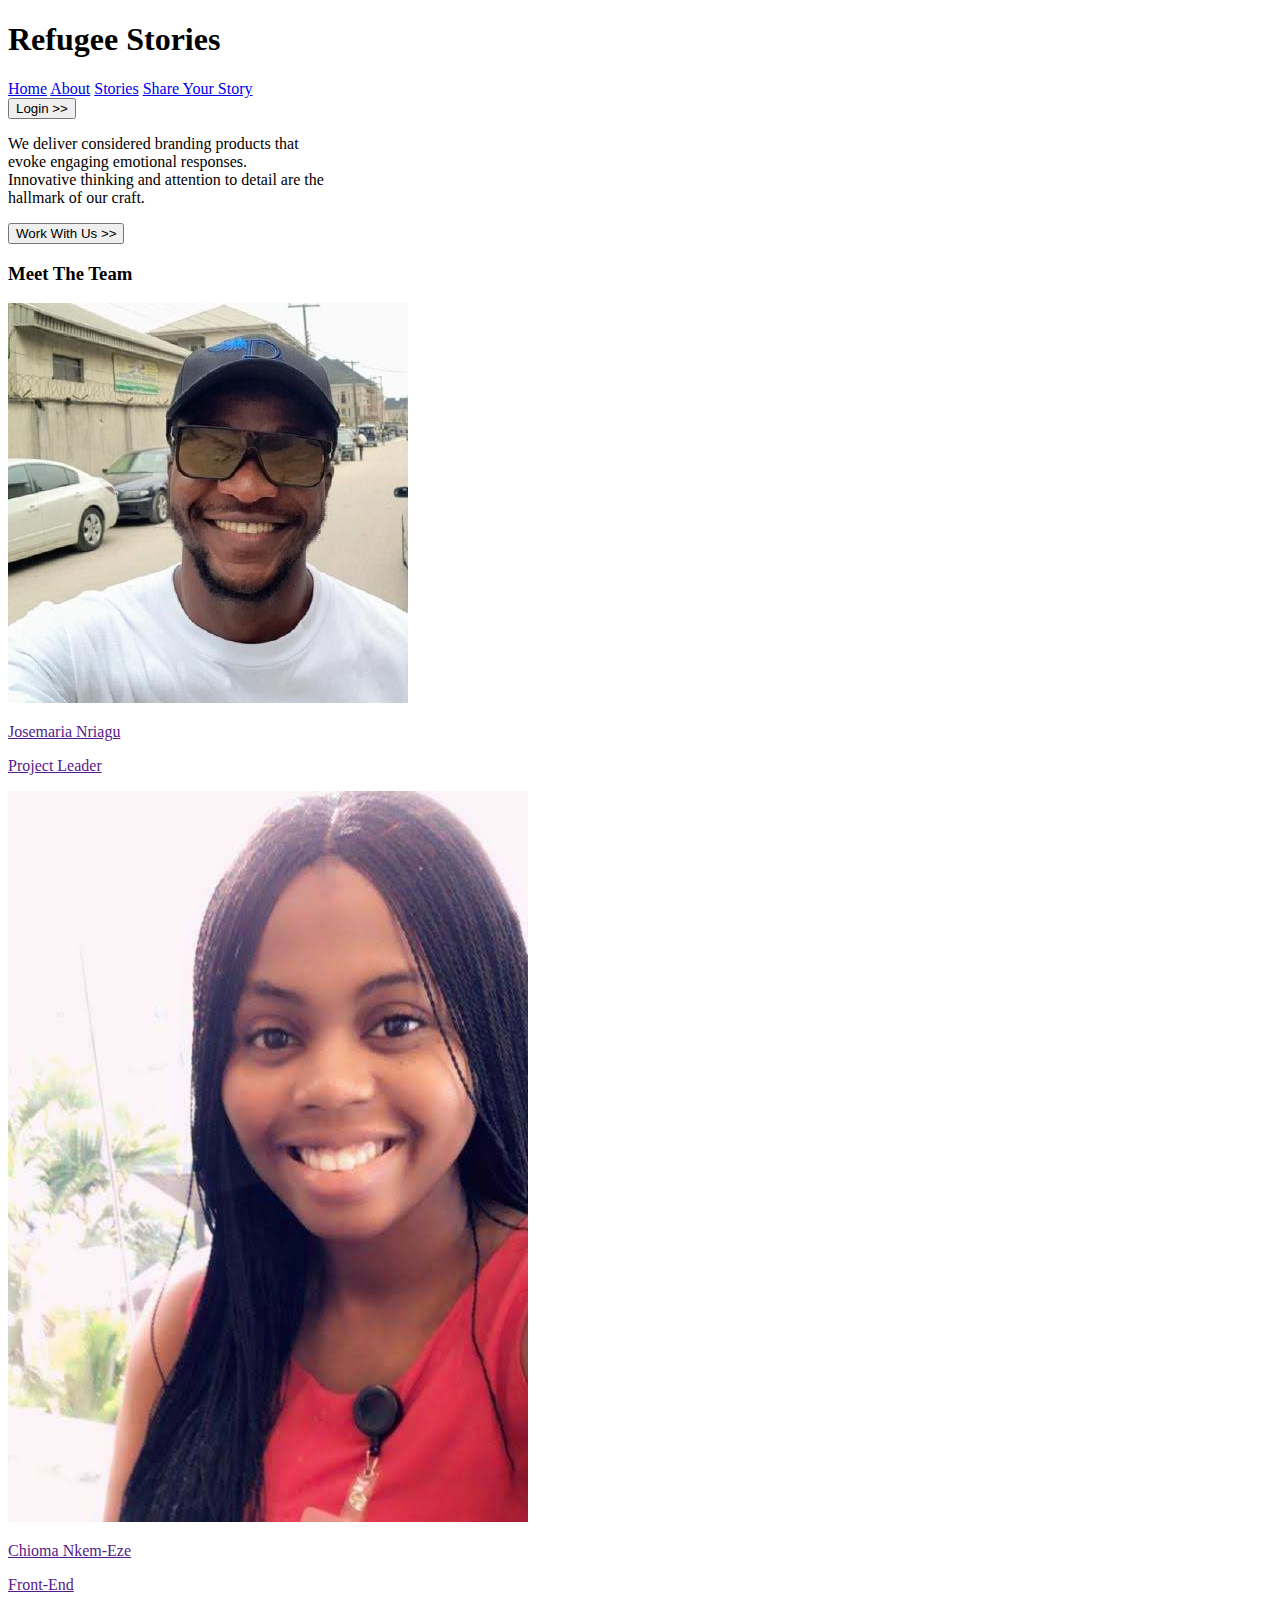
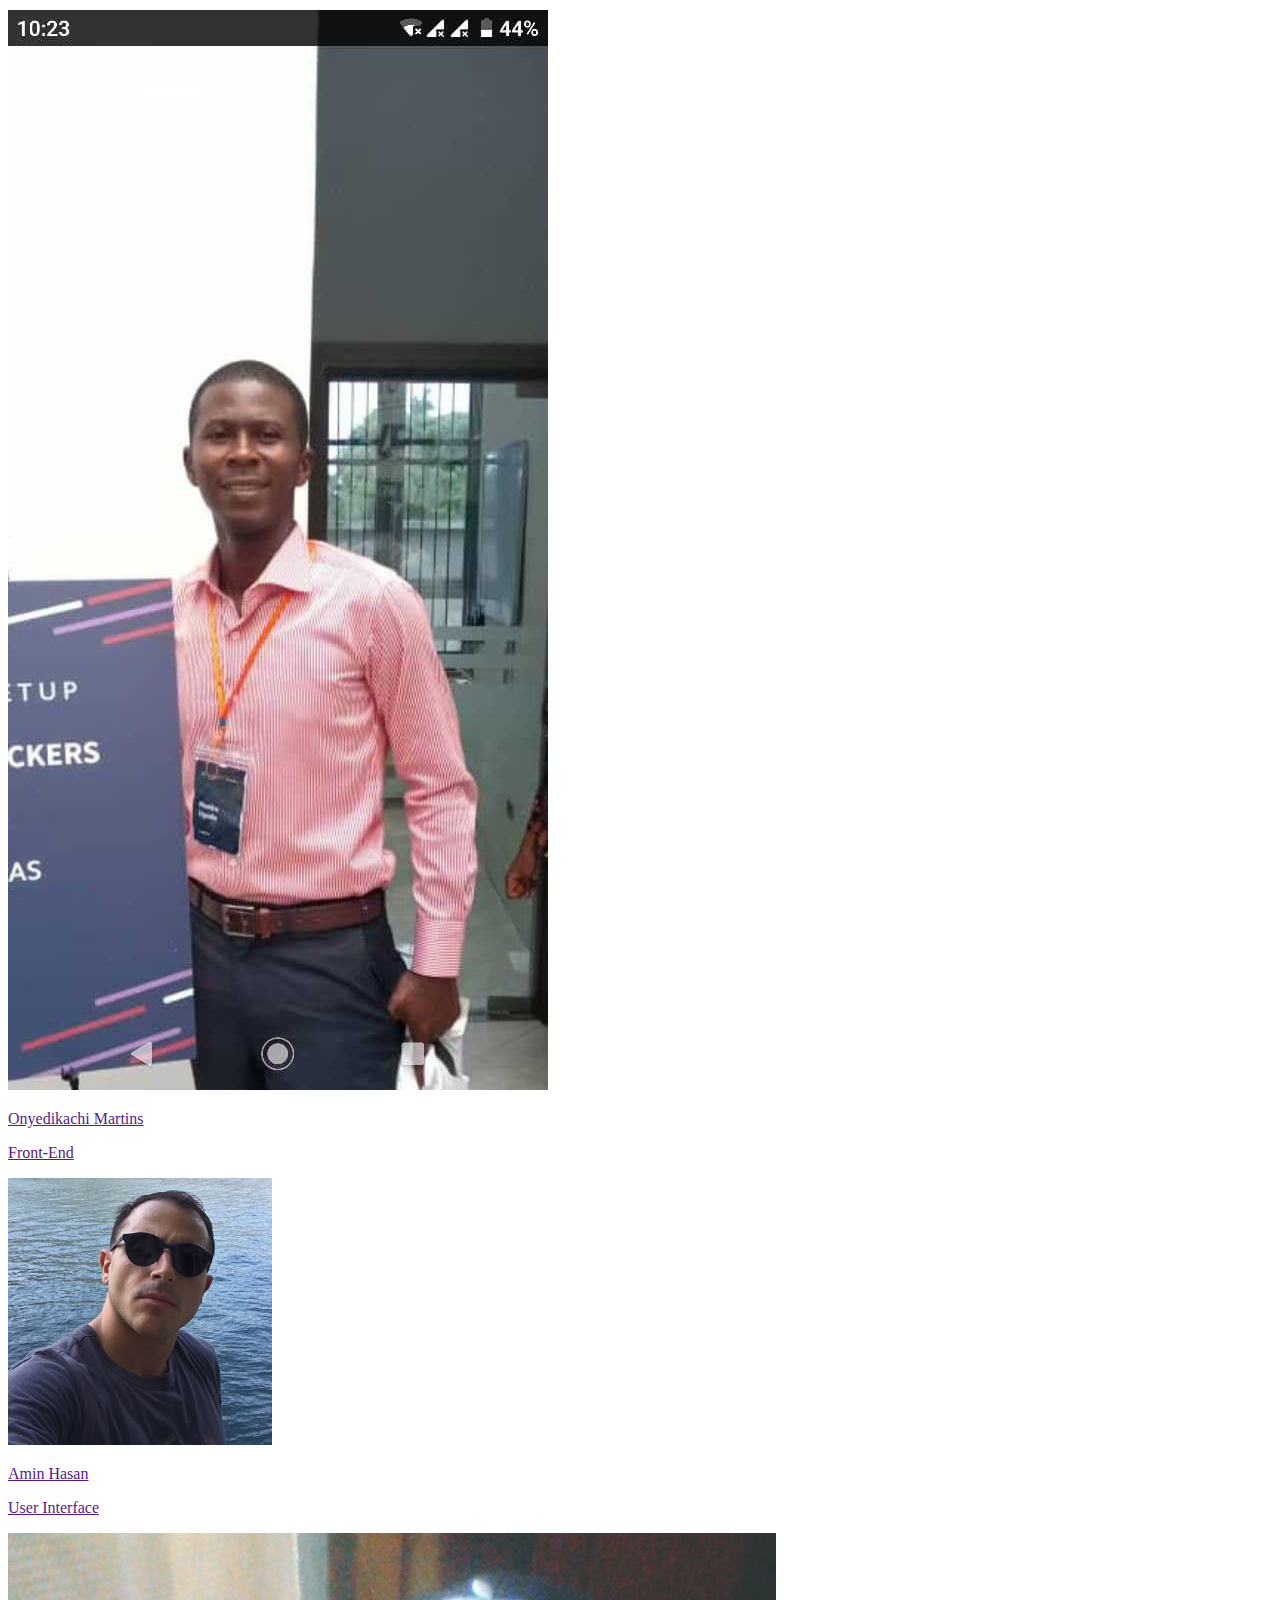
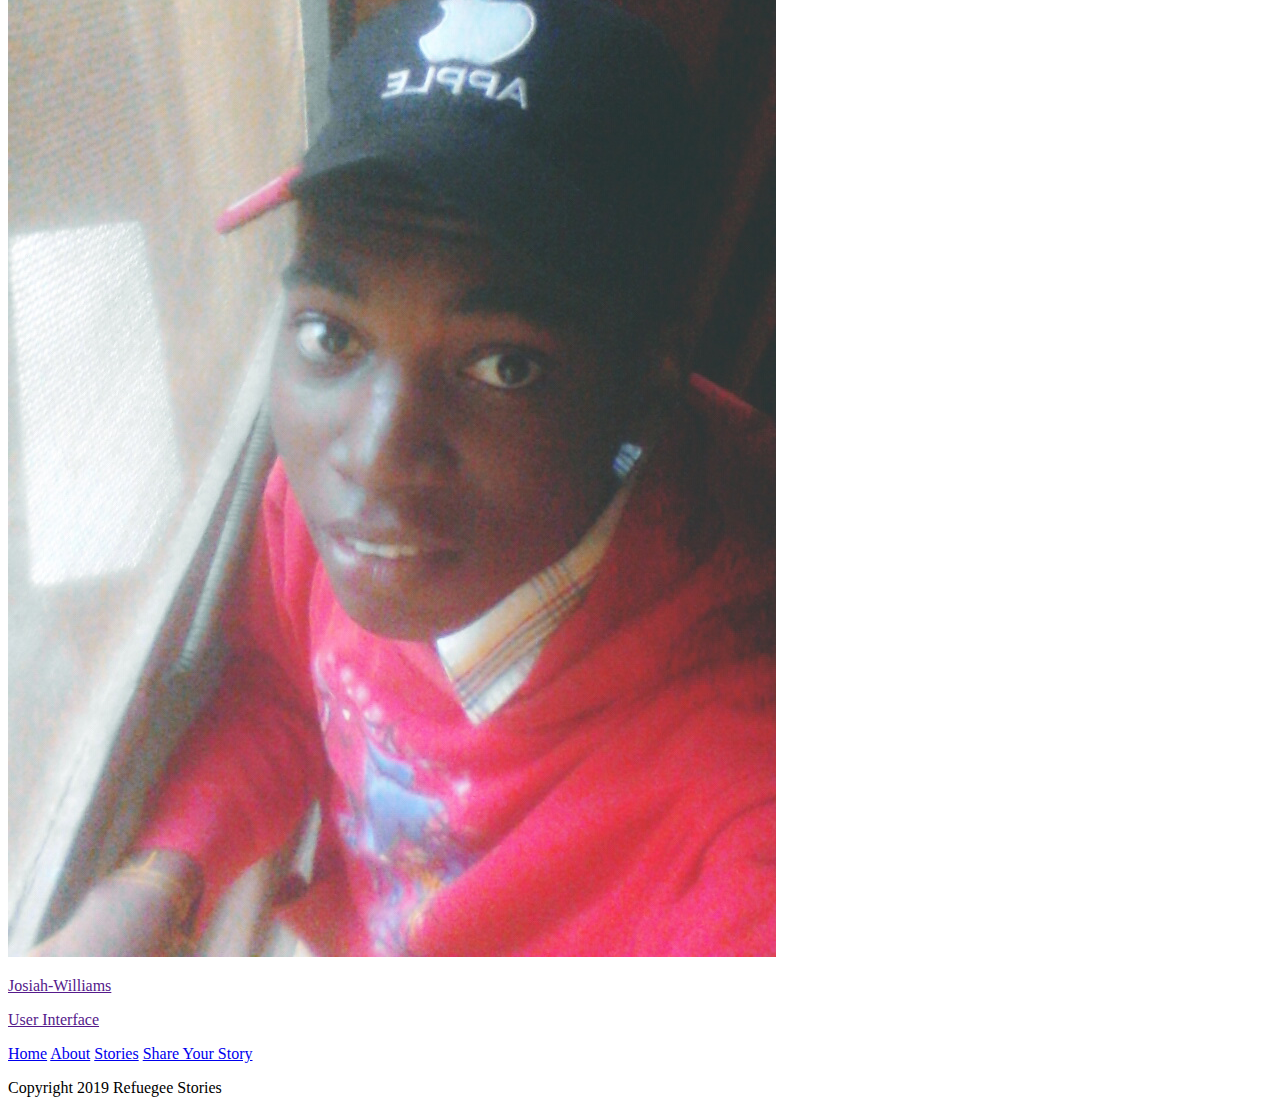
==== about.html @ 315740cb "Made changes to the about page" ====
<!DOCTYPE html>
<html>
<head>
    <title>Refugee Stories</title>
    <link rel="stylesheet" href="./CSS/index.css">
    <link href="https://fonts.googleapis.com/css?family=Arimo|Lato" rel="stylesheet">
    <meta name="viewport" content="width=device-width, initial-scale=1.0">
    

</head>

<body>
    
    <header class="container">
            <div class=" home">
                <div class="main-header">
                    <h1>Refugee Stories</h1>
                    <div class="navigation">
                        <nav class="navBar container">
                            <a href="index.html">Home</a>
                            <a href="about.html">About</a>
                            <a href="https://refugee-stories.netlify.com/stories">Stories</a>
                            <a href="https://refugee-stories.netlify.com/story-form">Share Your Story</a>
                        </nav>
                    </div><!--navigation-->
                    <div class="top-button">
                        <button onclick="window.location.href ='https://refugee-stories.netlify.com/login'" class="button-top donation">Login >></button>
                        
                    </div>
                </div>    
            </div>
    </header>
    
    <section class="middle">
        <div class="headline">
            <p>We deliver considered branding products that <br>evoke engaging emotional responses. <br>Innovative thinking and attention to detail are the <br>hallmark of our craft.</p>
            <button class="work">Work With Us >></button>
        </div>
        
    </section>
    <h3 class="meet-team">Meet The Team</h3>
    <section class="team">
        <a href="" class="member-card">
            <img src="49484425 (1).jpg" class="axx">
            <div class ="axx">
            </div>
            <div class="member-info">
                <p class="name">Josemaria Nriagu</p>
                <p class="position">Project Leader</p>
            </div>
        </a>
        <a href="" class="member-card">
            <img src="20191023_092706.jpg" class="Image of Chioma Nkem-Eze">
            </div>
            <div class="member-info">
                <p class="name">Chioma Nkem-Eze</p>
                <p class="position">Front-End</p>
            </div>
        </a>
        <a href="" class="member-card">
                <img src="IMG-20191023-WA0000.jpg" class="axx">
                <div class="axx">
                </div>
                <div class="member-info">
                    <p class="name">Onyedikachi Martins</p>
                    <p class="position">Front-End</p>
                </div>
        </a>
        <a href="" class="member-card">
                <img src="Screen Shot 2019-10-23 at 09.05.39.png" alt="axx">
                <div class="axx">
                </div>
                <div class="member-info">
                    <p class="name">Amin Hasan</p>
                    <p class="position">User Interface</p>
                </div>
        </a>
        <a href="" class="member-card">
                <img src="ice_2019-07-01-12-03-30-612.jpg" alt="" class="axx">
                <div class="axx">
                </div>
                <div class="member-info">
                    <p class="name">Josiah-Williams</p>
                    <p class="position">User Interface</p>
                </div>
        </a>
        
    </section> <!--team-->
    

    <footer>
        <nav class="bottom-nav">
            <a href="index.html">Home</a>
            <a href="about.html">About</a>
            <a href="https://refugee-stories.netlify.com/stories">Stories</a>
            <a href="https://refugee-stories.netlify.com/story-form">Share Your Story</a>
        </nav>
        <p>Copyright 2019 Refuegee Stories</p>
    </footer>
        
</body>
</html>
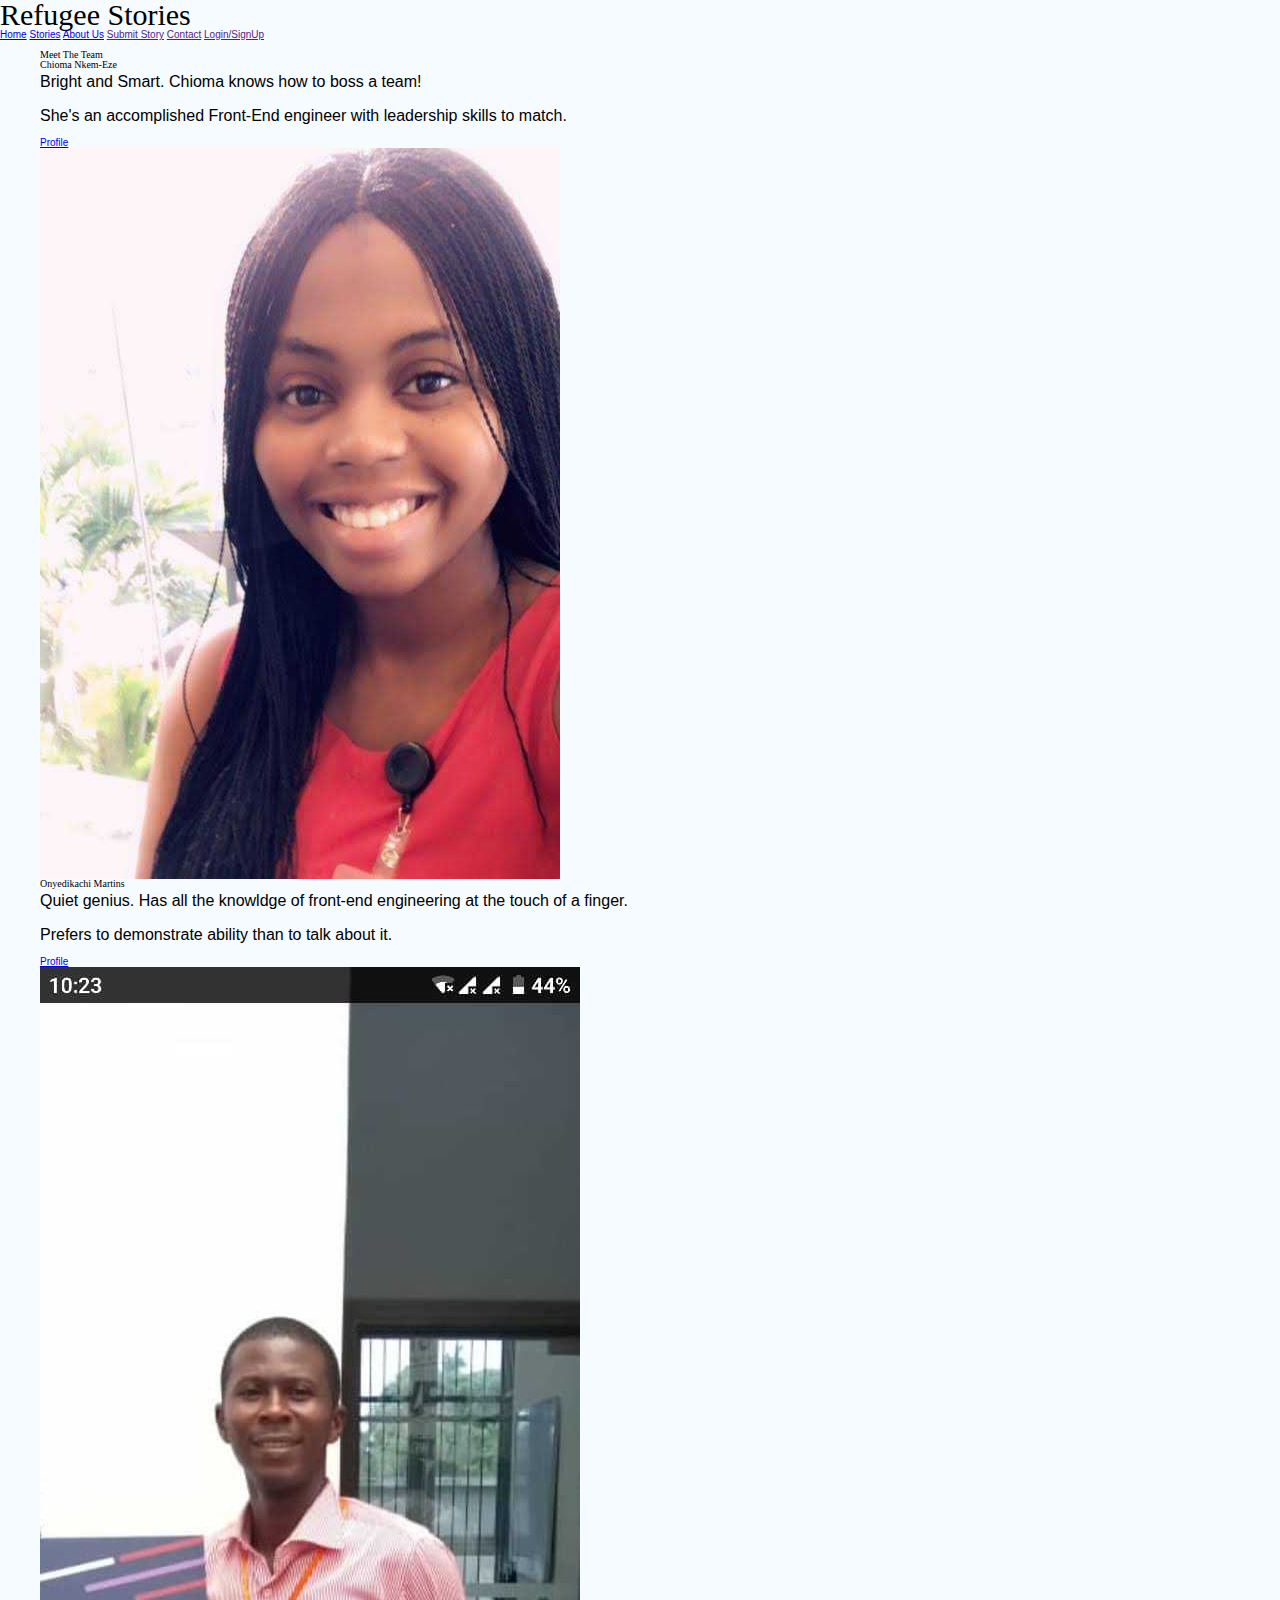
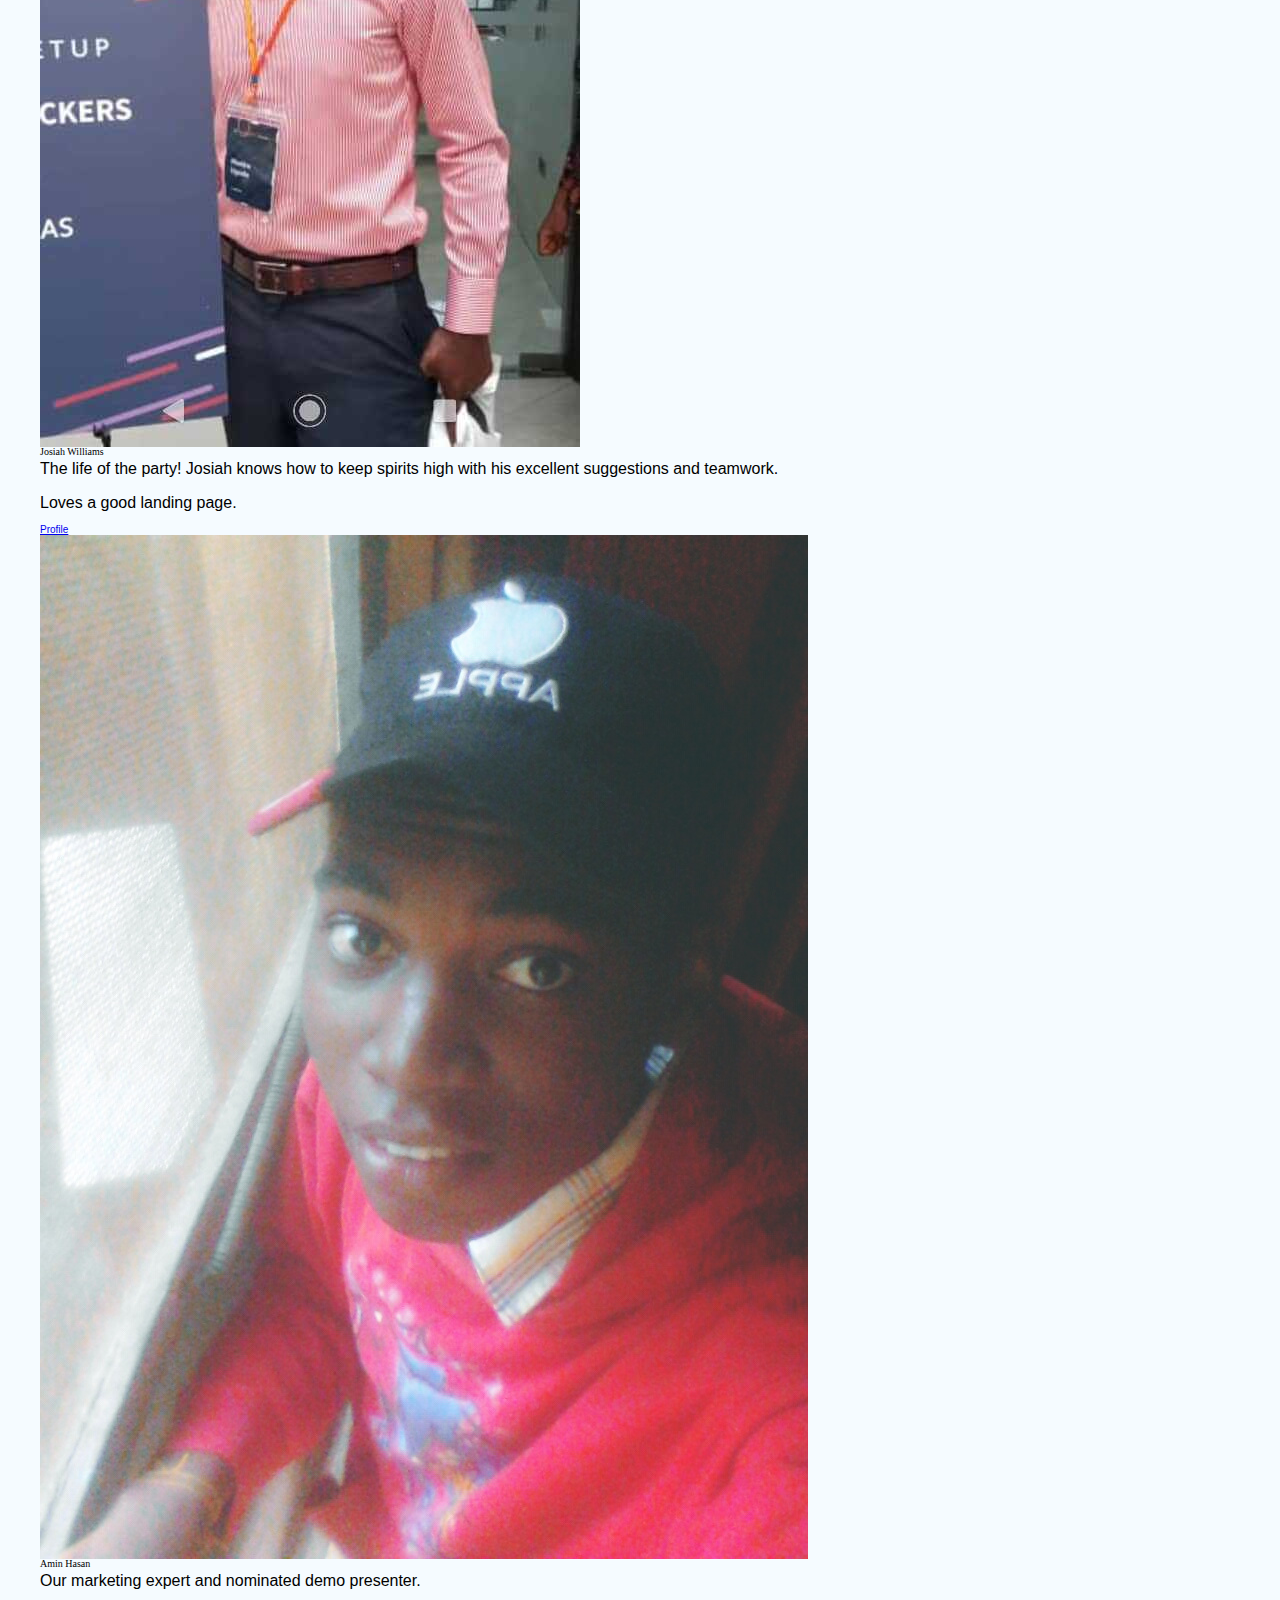
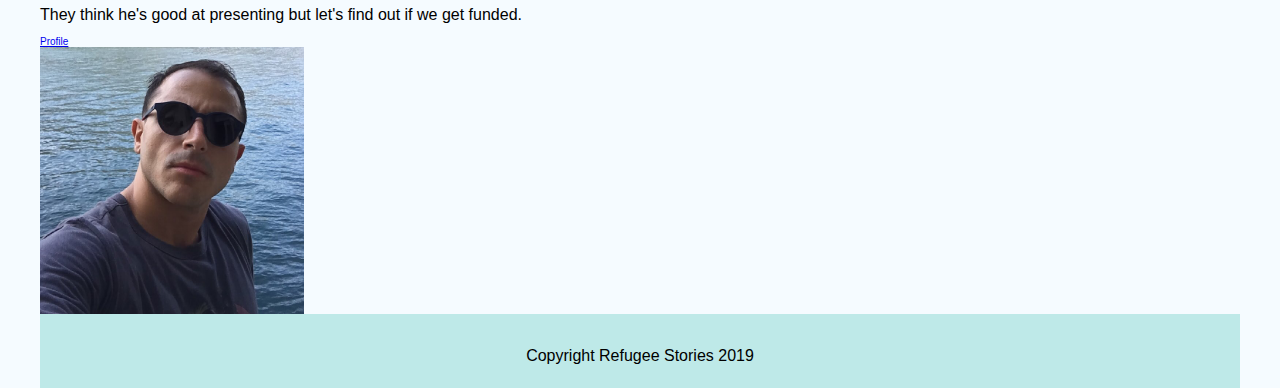
==== commit 7cf69b72: "mvp complete" ====
--- a/about.html
+++ b/about.html
@@ -1,102 +1,114 @@
-<!DOCTYPE html>
-<html>
 <head>
+    <meta charset="utf-8">
+    <meta name="viewport" content="width=device-width, initial-scale=1.0">
     <title>Refugee Stories</title>
-    <link rel="stylesheet" href="./CSS/index.css">
-    <link href="https://fonts.googleapis.com/css?family=Arimo|Lato" rel="stylesheet">
-    <meta name="viewport" content="width=device-width, initial-scale=1.0">
-    
-
-</head>
-
-<body>
-    
-    <header class="container">
-            <div class=" home">
-                <div class="main-header">
-                    <h1>Refugee Stories</h1>
-                    <div class="navigation">
-                        <nav class="navBar container">
-                            <a href="index.html">Home</a>
-                            <a href="about.html">About</a>
-                            <a href="https://refugee-stories.netlify.com/stories">Stories</a>
-                            <a href="https://refugee-stories.netlify.com/story-form">Share Your Story</a>
-                        </nav>
-                    </div><!--navigation-->
-                    <div class="top-button">
-                        <button onclick="window.location.href ='https://refugee-stories.netlify.com/login'" class="button-top donation">Login >></button>
-                        
-                    </div>
-                </div>    
-            </div>
-    </header>
-    
-    <section class="middle">
-        <div class="headline">
-            <p>We deliver considered branding products that <br>evoke engaging emotional responses. <br>Innovative thinking and attention to detail are the <br>hallmark of our craft.</p>
-            <button class="work">Work With Us >></button>
+  
+    <link href="https://fonts.googleapis.com/css?family=Permanent+Marker|Ubuntu" rel="stylesheet">
+    <link href="css/index.css" rel="stylesheet">
+  
+    <!--[if lt IE 9]>
+      <script src="https://cdnjs.cloudflare.com/ajax/libs/html5shiv/3.7.3/html5shiv.js"></script>
+    <![endif]-->
+  </head>
+  
+  <body>
+  
+   <!-- navigation code here -->
+   <div class="nav-container">
+    <h1>Refugee Stories</h1>
+    <nav>
+      <a href="index.html">Home</a>
+      <a href="https://refugeestories.now.sh/stories">Stories</a>
+      <a href="about.html">About Us</a>
+      <a href="">Submit Story</a>
+      <a href="">Contact</a>
+      <a href="">Login/SignUp</a>
+    </nav>
+  </div>
+    <div class="container home">
+        <br />
+        <h3>Meet The Team</h3>
+      
+      <section class="walk">
+        <div class="walk-text">
+          <h3>Chioma Nkem-Eze</h3>
+  
+          <p>Bright and Smart. Chioma knows how to boss a team!</p>
+        
+          <p>She's an accomplished Front-End engineer with leadership skills to match.</p>
+        
+          <div class="btn">
+            <a href="https://github.com/ofega">Profile</a>
+          </div>
         </div>
         
-    </section>
-    <h3 class="meet-team">Meet The Team</h3>
-    <section class="team">
-        <a href="" class="member-card">
-            <img src="49484425 (1).jpg" class="axx">
-            <div class ="axx">
+        <div class="walk-img">
+            <img src="img/chioma.jpg" alt="Chioma Nkem-Eze">
+        </div>
+  
+      </section>
+
+      <section class="walk">
+            <div class="walk-text">
+              <h3>Onyedikachi Martins</h3>
+      
+              <p>Quiet genius. Has all the knowldge of front-end engineering at the touch of a finger.</p>
+            
+              <p>Prefers to demonstrate ability than to talk about it.</p>
+            
+              <div class="btn">
+                <a href="https://github.com/Martins-O-U">Profile</a>
+              </div>
             </div>
-            <div class="member-info">
-                <p class="name">Josemaria Nriagu</p>
-                <p class="position">Project Leader</p>
+            
+            <div class="walk-img">
+                <img src="img/martins.jpg" alt="Onyedikachi Martins">
             </div>
-        </a>
-        <a href="" class="member-card">
-            <img src="20191023_092706.jpg" class="Image of Chioma Nkem-Eze">
-            </div>
-            <div class="member-info">
-                <p class="name">Chioma Nkem-Eze</p>
-                <p class="position">Front-End</p>
-            </div>
-        </a>
-        <a href="" class="member-card">
-                <img src="IMG-20191023-WA0000.jpg" class="axx">
-                <div class="axx">
+      
+          </section>
+
+          <section class="walk">
+                <div class="walk-text">
+                  <h3>Josiah Williams</h3>
+          
+                  <p>The life of the party! Josiah knows how to keep spirits high with his excellent suggestions and teamwork.</p>
+                
+                  <p>Loves a good landing page.</p>
+                
+                  <div class="btn">
+                    <a href="https://github.com/josiah-williams">Profile</a>
+                  </div>
                 </div>
-                <div class="member-info">
-                    <p class="name">Onyedikachi Martins</p>
-                    <p class="position">Front-End</p>
+                
+                <div class="walk-img">
+                    <img src="img/josiah.jpg" alt="Josiah Williams">
                 </div>
-        </a>
-        <a href="" class="member-card">
-                <img src="Screen Shot 2019-10-23 at 09.05.39.png" alt="axx">
-                <div class="axx">
-                </div>
-                <div class="member-info">
-                    <p class="name">Amin Hasan</p>
-                    <p class="position">User Interface</p>
-                </div>
-        </a>
-        <a href="" class="member-card">
-                <img src="ice_2019-07-01-12-03-30-612.jpg" alt="" class="axx">
-                <div class="axx">
-                </div>
-                <div class="member-info">
-                    <p class="name">Josiah-Williams</p>
-                    <p class="position">User Interface</p>
-                </div>
-        </a>
-        
-    </section> <!--team-->
-    
+          
+              </section>
 
-    <footer>
-        <nav class="bottom-nav">
-            <a href="index.html">Home</a>
-            <a href="about.html">About</a>
-            <a href="https://refugee-stories.netlify.com/stories">Stories</a>
-            <a href="https://refugee-stories.netlify.com/story-form">Share Your Story</a>
-        </nav>
-        <p>Copyright 2019 Refuegee Stories</p>
-    </footer>
-        
-</body>
-</html>+              <section class="walk">
+                    <div class="walk-text">
+                      <h3>Amin Hasan</h3>
+              
+                      <p>Our marketing expert and nominated demo presenter.</p>
+                    
+                      <p>They think he's good at presenting but let's find out if we get funded.</p>
+                    
+                      <div class="btn">
+                        <a href="https://github.com/mellownightpirate">Profile</a>
+                      </div>
+                    </div>
+                    
+                    <div class="walk-img">
+                        <img src="img/amin.png" alt="Amin Hasan">
+                    </div>
+              
+                  </section>
+  
+      <footer>
+        <p>Copyright Refugee Stories 2019</p>
+      </footer>
+  
+    </div>
+  </body>
+  </html>--- a/css/index.css
+++ b/css/index.css
@@ -0,0 +1,530 @@
+.width-100 {
+  width: 100%;
+}
+/* http://meyerweb.com/eric/tools/css/reset/ 
+   v2.0 | 20110126
+   License: none (public domain)
+*/
+html,
+body,
+div,
+span,
+applet,
+object,
+iframe,
+h1,
+h2,
+h3,
+h4,
+h5,
+h6,
+p,
+blockquote,
+pre,
+a,
+abbr,
+acronym,
+address,
+big,
+cite,
+code,
+del,
+dfn,
+em,
+img,
+ins,
+kbd,
+q,
+s,
+samp,
+small,
+strike,
+strong,
+sub,
+sup,
+tt,
+var,
+b,
+u,
+i,
+center,
+dl,
+dt,
+dd,
+ol,
+ul,
+li,
+fieldset,
+form,
+label,
+legend,
+table,
+caption,
+tbody,
+tfoot,
+thead,
+tr,
+th,
+td,
+article,
+aside,
+canvas,
+details,
+embed,
+figure,
+figcaption,
+footer,
+header,
+hgroup,
+menu,
+nav,
+output,
+ruby,
+section,
+summary,
+time,
+mark,
+audio,
+video {
+  margin: 0;
+  padding: 0;
+  border: 0;
+  font-size: 100%;
+  font: inherit;
+  vertical-align: baseline;
+}
+/* HTML5 display-role reset for older browsers */
+article,
+aside,
+details,
+figcaption,
+figure,
+footer,
+header,
+hgroup,
+menu,
+nav,
+section {
+  display: block;
+}
+body {
+  line-height: 1;
+}
+ol,
+ul {
+  list-style: none;
+}
+blockquote,
+q {
+  quotes: none;
+}
+blockquote:before,
+blockquote:after,
+q:before,
+q:after {
+  content: '';
+  content: none;
+}
+table {
+  border-collapse: collapse;
+  border-spacing: 0;
+}
+* {
+  box-sizing: border-box;
+}
+html {
+  font-size: 62.5%;
+}
+html,
+body {
+  font-family: 'Roboto', sans-serif;
+  background: #F5FBFF;
+}
+h1,
+h2,
+h3,
+h4,
+h5 {
+  font-family: 'Indie Flower', cursive;
+}
+h1 {
+  font-size: 3rem;
+}
+h2 {
+  font-size: 2.8rem;
+  padding-bottom: 10px;
+}
+h4 {
+  font-size: 2.5rem;
+  padding-bottom: 10px;
+}
+p {
+  line-height: 1.5;
+  font-size: 1.6rem;
+  padding-bottom: 10px;
+}
+img {
+  max-width: 100%;
+  height: auto;
+}
+.container {
+  max-width: 1200px;
+  width: 100%;
+  margin: 0 auto;
+}
+header {
+  height: 130px;
+  background: #345C74;
+  padding-top: 20px;
+}
+@media (max-width: 500px) {
+  header {
+    height: 200px;
+  }
+}
+header .main-header {
+  display: flex;
+  justify-content: space-between;
+  align-items: center;
+  padding: 0 10%;
+}
+@media (max-width: 500px) {
+  header .main-header {
+    flex-direction: column;
+  }
+}
+
+/* header .main-header h1 {
+  line-height: 40px;
+  color: white;  */
+  .nav-bar .container .container-left span {
+    cursor: pointer;
+    margin-right: 25%;
+    margin-right: 15%;
+    font-weight: bold;
+    font-size: large;
+    position:relative;
+    top:8px;
+    left:5px;
+  }
+  .nav-bar .container .container-left img {
+    width: auto;
+    height: 6rem;
+    position:absolute;
+    left:5px;
+    top:0px
+  }
+header .main-header p {
+  padding-top: 50px;
+  font-size: 1.8rem;
+  color: white;
+}
+@media (max-width: 500px) {
+  header .main-header p {
+    display: none;
+  }
+}
+header .main-header .top-button {
+  display: flex;
+  flex-direction: column;
+}
+header .main-header .top-button button:last-child {
+  margin-top: 10px;
+}
+header .main-header .top-button .buttons {
+  border-radius: 15px;
+  display: flex;
+  justify-content: center;
+  align-content: center;
+  width: 300px;
+  height: 40px;
+  background-color: #62B6CB;
+  color: white;
+  border: 1px solid black;
+  font-weight: bold;
+  cursor: pointer;
+  font-size: 1.6rem;
+}
+@media (max-width: 500px) {
+  header .main-header .top-button .buttons {
+    width: 100%;
+  }
+}
+header .main-header .top-button .buttons:hover {
+  background: white;
+  color: #62B6CB;
+}
+.navigation {
+  height: 60px;
+  display: flex;
+  align-items: center;
+  background: #4E8AAD;
+}
+@media (max-width: 500px) {
+  .navigation {
+    height: auto;
+  }
+}
+.navigation .navBar {
+  display: flex;
+  justify-content: space-evenly;
+}
+@media (max-width: 500px) {
+  .navigation .navBar {
+    flex-direction: column;
+  }
+}
+.navigation .navBar a {
+  font-size: 2.5rem;
+  text-decoration: none;
+  font-weight: bold;
+  padding: 15px 0;
+  color: black;
+}
+@media (max-width: 500px) {
+  .navigation .navBar a {
+    text-align: center;
+    border-bottom: 2px solid black;
+  }
+  .navigation .navBar a:first-child {
+    border-top: 2px solid black;
+  }
+}
+.navigation .navBar a:hover {
+  color: white;
+  border-top: 4px solid white;
+}
+@media (max-width: 500px) {
+  .navigation .navBar a:hover {
+    border-top: none;
+  }
+  .navigation .navBar a:hover:first-child {
+    border-top: 2px solid black;
+  }
+}
+.navigation .navBar a:visited {
+  text-decoration: none;
+}
+.carousel {
+  width: 100%;
+  display: flex;
+  justify-content: center;
+  align-items: center;
+  flex-direction: row;
+  height: 500px;
+  position: relative;
+  overflow: hidden;
+}
+.carousel .left-button,
+.carousel .right-button {
+  display: flex;
+  justify-content: center;
+  align-items: none;
+  flex-direction: row;
+  padding-top: 4px;
+  color: white;
+  background-color: gray;
+  font-size: 40px;
+  border-radius: 50%;
+  position: absolute;
+  width: 50px;
+  height: 50px;
+  cursor: pointer;
+}
+.carousel .left-button:hover,
+.carousel .right-button:hover {
+  color: gray;
+  background-color: white;
+  border: 2px solid black;
+}
+.carousel .left-button {
+  top: 50%;
+  left: 25px;
+  transform: translate(0, -50%);
+  padding-right: 5px;
+}
+.carousel .right-button {
+  top: 50%;
+  right: 25px;
+  transform: translate(0, -50%);
+  padding-left: 5px;
+}
+.carousel img {
+  width: 100%;
+  display: none;
+}
+.bottom {
+  display: flex;
+  margin-top: 50px;
+  justify-content: space-between;
+}
+@media (max-width: 500px) {
+  .bottom {
+    flex-direction: column;
+    justify-content: center;
+  }
+}
+.bottom .content {
+  width: 30%;
+  margin-bottom: 30px;
+}
+@media (max-width: 500px) {
+  .bottom .content {
+    width: 96%;
+    padding-left: 4%;
+    display: flex;
+    flex-direction: column;
+    justify-content: center;
+  }
+}
+.bottom .content img {
+  border-radius: 15px;
+  margin: 15px 0 30px;
+}
+.bottom .content .buttons {
+  margin: 20px 0;
+  border-radius: 15px;
+  display: flex;
+  justify-content: center;
+  align-content: center;
+  width: 100%;
+  height: 40px;
+  background-color: #62B6CB;
+  color: white;
+  border: 1px solid black;
+  font-weight: bold;
+  cursor: pointer;
+  font-size: 1.6rem;
+}
+@media (max-width: 500px) {
+  .bottom .content .buttons {
+    width: 100%;
+  }
+}
+.bottom .content .buttons:hover {
+  background: white;
+  color: #62B6CB;
+}
+footer {
+  width: auto;
+  height: auto;
+  background-color: #BEE9E8;
+  display: flex;
+  justify-content: center;
+  align-items: center;
+  flex-direction: column;
+}
+footer .bottom-nav {
+  margin-top: 20px;
+  width: 50%;
+  display: flex;
+  justify-content: space-between;
+}
+@media (max-width: 500px) {
+  footer .bottom-nav {
+    flex-direction: column;
+    text-align: center;
+  }
+}
+footer .bottom-nav a {
+  font-size: 1.8rem;
+  text-decoration: none;
+  color: black;
+}
+@media (max-width: 500px) {
+  footer .bottom-nav a {
+    padding: 10px 0;
+  }
+}
+footer .bottom-nav a:hover {
+  color: gray;
+}
+footer p {
+  text-align: center;
+  margin: 30px 0 10px;
+}
+/* //about page design start here*/
+
+.middle {
+  display: flex;
+  justify-content: center;
+}
+.middle .headline {
+  display: flex;
+  flex-direction: column;
+  justify-content: center;
+  margin-bottom: 30px;
+}
+.middle .headline p {
+  text-align: center;
+  font-family: 'Arimo', sans-serif;
+  font-size: 3rem;
+  font-weight: bold;
+  margin: 150px 0 50px 0;
+}
+.middle .headline .work {
+  border-radius: 50px;
+  width: 200px;
+  height: 50px;
+  background-color: #eeeeee;
+  color: #051da6;
+  border: 1px solid black;
+  font-weight: bold;
+  cursor: pointer;
+  font-size: 2rem;
+  font-family: 'Lato', sans-serif;
+  align-self: center;
+}
+@media (max-width: 500px) {
+  .middle .headline .work {
+    width: 100%;
+  }
+}
+.middle .headline .work:hover {
+  background: #051da6;
+  color: #eeeeee;
+}
+.meet-team {
+  text-align: center;
+  margin: 250px 0 100px 0;
+  font-size: 5rem;
+  font-family: 'Arimo', sans-serif;
+}
+.team {
+  display: flex;
+  flex-wrap: wrap;
+  justify-content: center;
+  height: 100%;
+}
+.team .member-card {
+  text-decoration: none;
+  z-index: 99;
+  width: 352px;
+  height: 412px;
+  margin: 20px;
+}
+.team .member-card .member-card,
+.team .member-card .axx {
+  width: 352px;
+  height: 412px;
+  display: inline-block;
+}
+.team .member-card .axx {
+  background-image: url('../assets/patern.png');
+  position: absolute;
+  background-size: 100%;
+  cursor: pointer;
+}
+.team .member-card .axx:hover {
+  opacity: 0;
+}
+.team .member-card .member-info {
+  position: relative;
+  text-align: center;
+  height: 100%;
+  margin-top: 320px;
+  z-index: 3;
+}
+.team .member-card .member-info p {
+  font-size: 2rem;
+}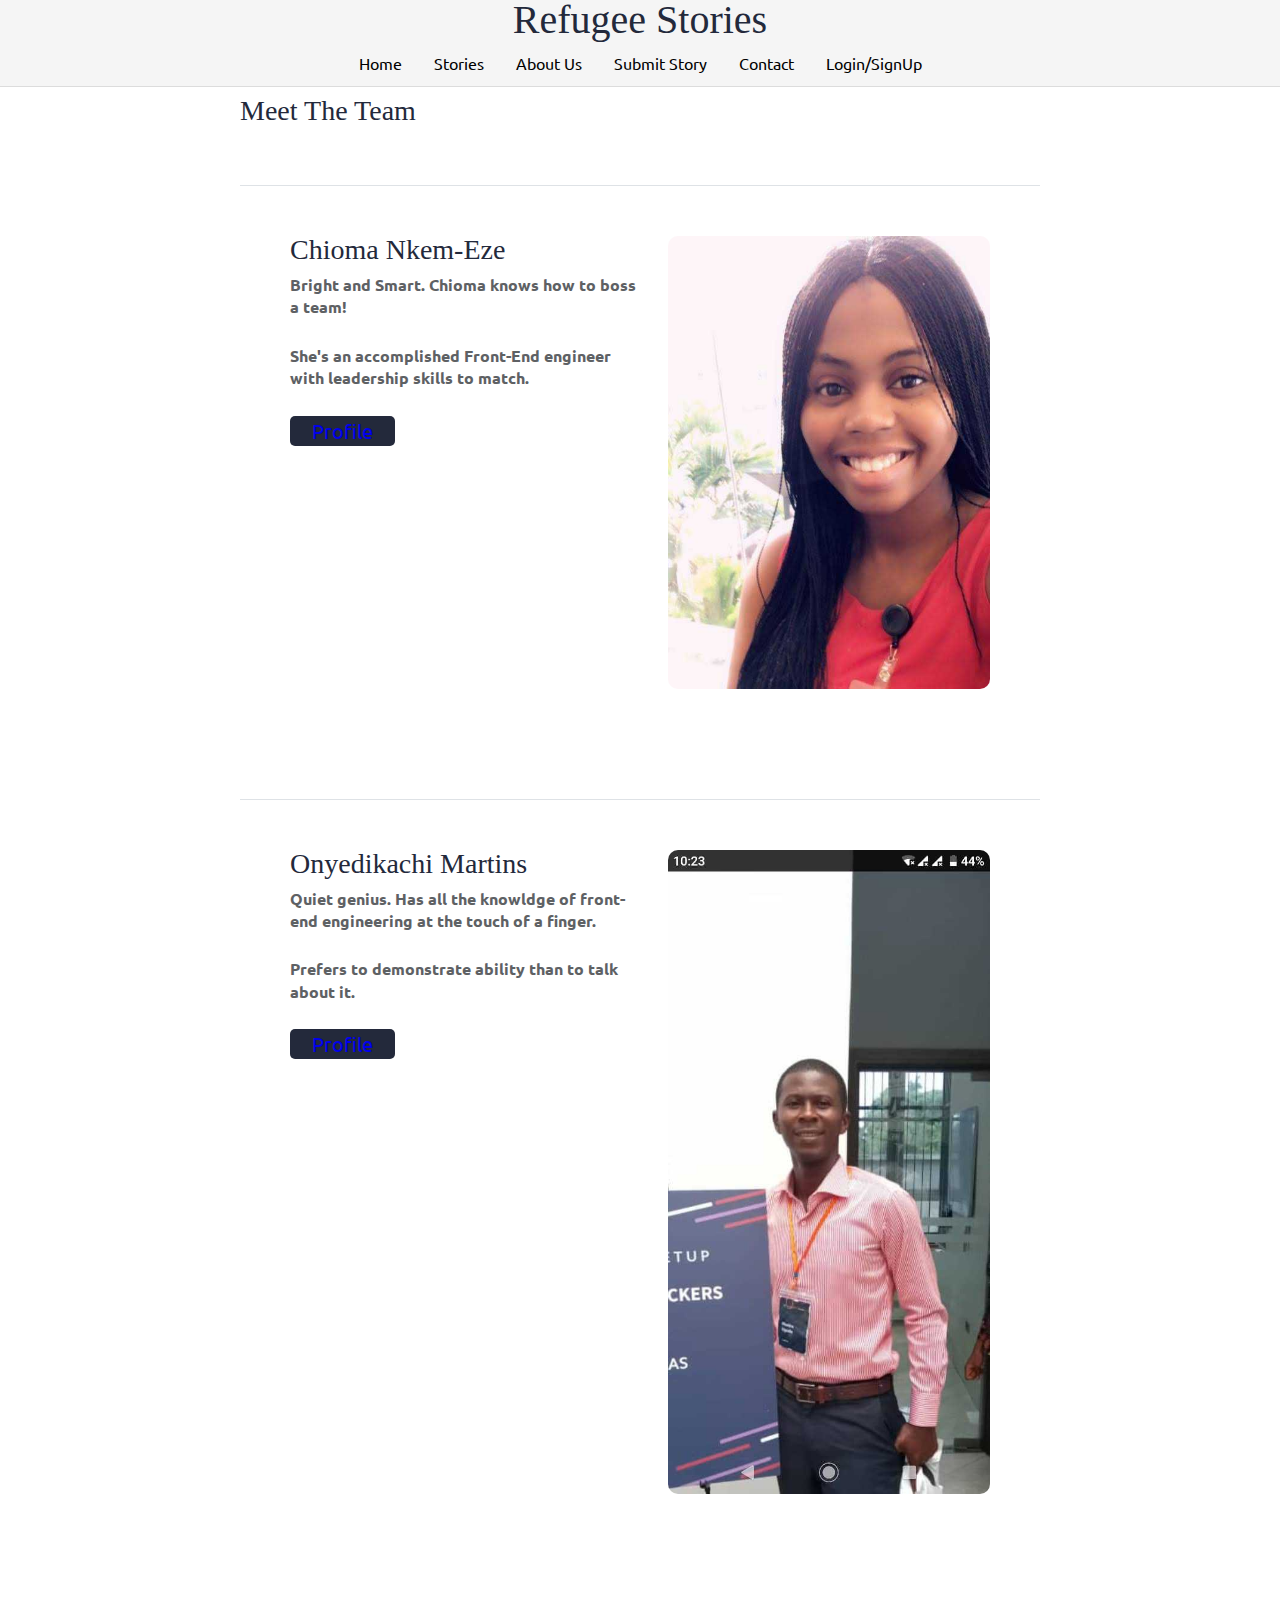
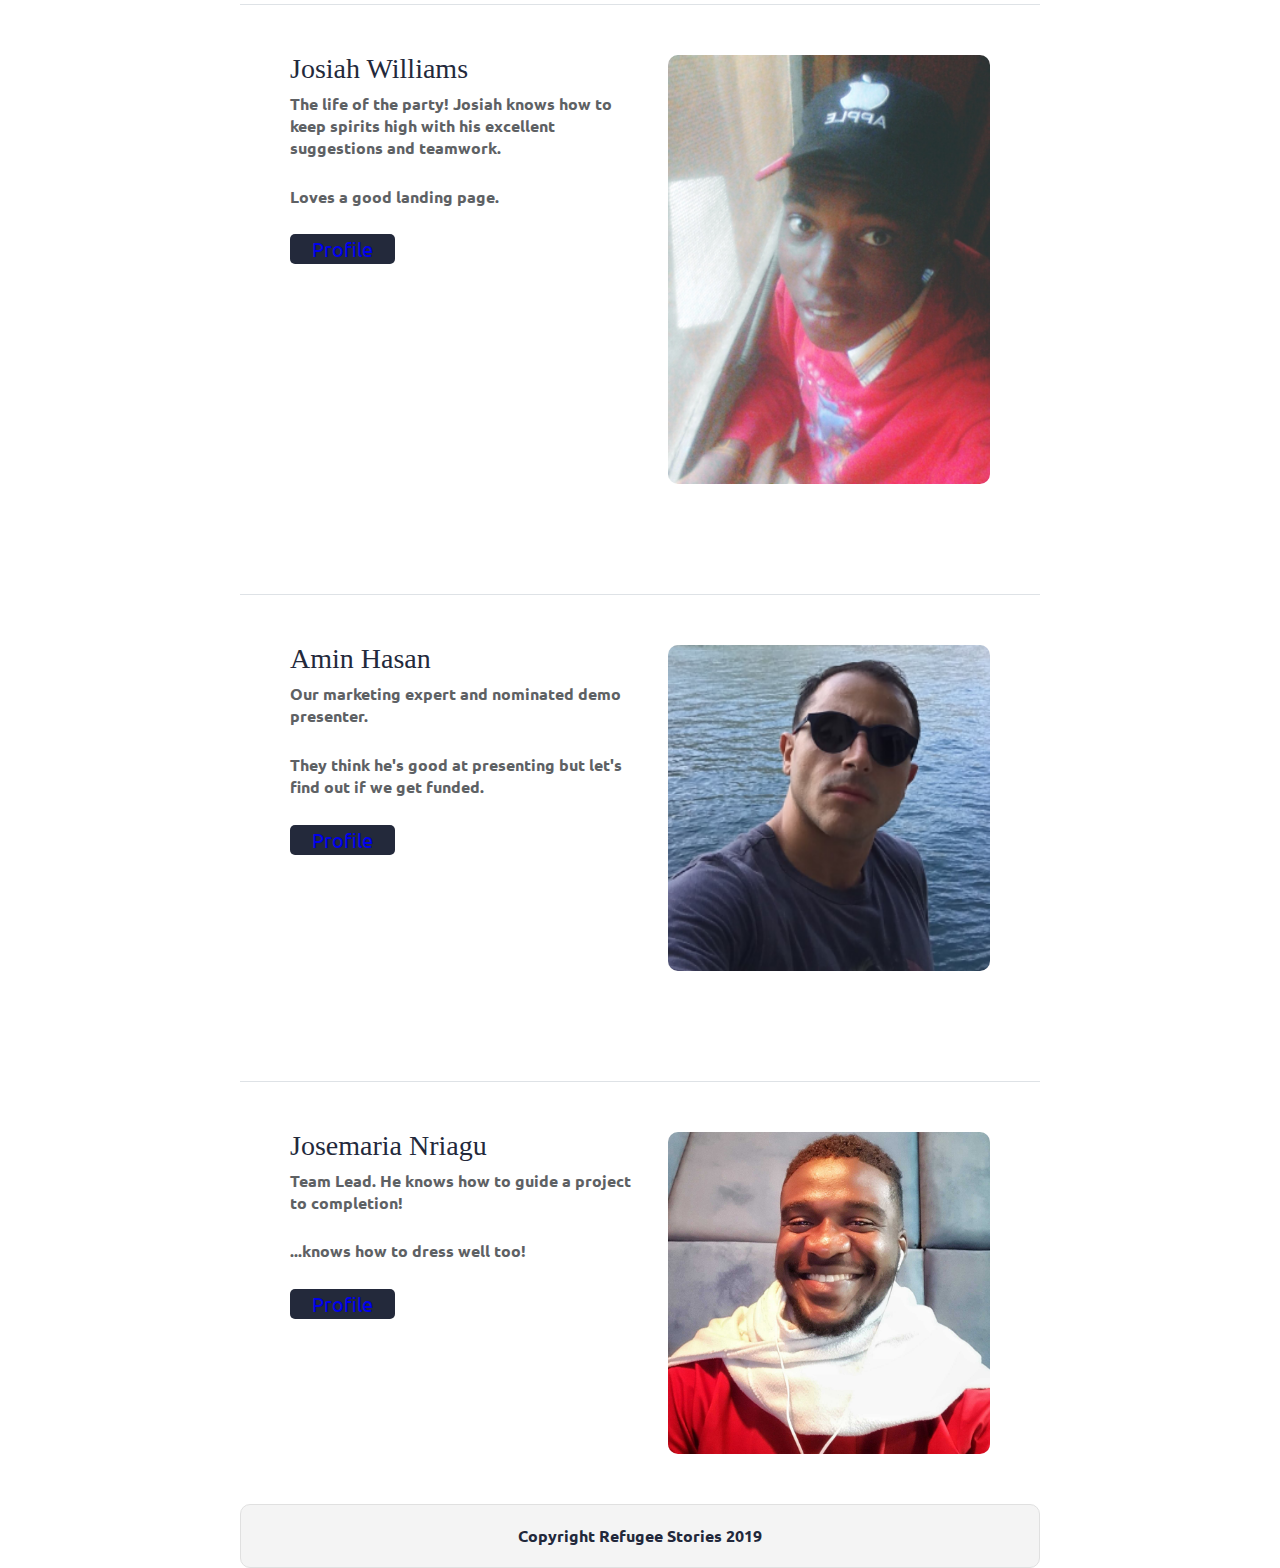
==== commit 0736585e: "latest update" ====
--- a/about.html
+++ b/about.html
@@ -104,6 +104,25 @@
                     </div>
               
                   </section>
+
+                  <section class="walk">
+                        <div class="walk-text">
+                          <h3>Josemaria Nriagu</h3>
+                  
+                          <p>Team Lead. He knows how to guide a project to completion!</p>
+                        
+                          <p>...knows how to dress well too!</p>
+                        
+                          <div class="btn">
+                            <a href="https://github.com/josenriagu">Profile</a>
+                          </div>
+                        </div>
+                        
+                        <div class="walk-img">
+                            <img src="img/jose.jpg" alt="Josemaria Nriagu">
+                        </div>
+                  
+                      </section>
   
       <footer>
         <p>Copyright Refugee Stories 2019</p>
--- a/css/index.css
+++ b/css/index.css
@@ -1,5 +1,34 @@
-.width-100 {
-  width: 100%;
+.animation {
+  -webkit-animation: swirl-in-fwd 2s ease-out both;
+  animation: swirl-in-fwd 2s ease-out both;
+}
+@-webkit-keyframes swirl-in-fwd {
+  0% {
+    -webkit-transform: rotate(-360deg) scale(0);
+    transform: rotate(-360deg) scale(0);
+    opacity: 0;
+  }
+  100% {
+    -webkit-transform: rotate(0) scale(1);
+    transform: rotate(0) scale(1);
+    opacity: 1;
+  }
+}
+@keyframes swirl-in-fwd {
+  0% {
+    -webkit-transform: rotate(-360deg) scale(0);
+    transform: rotate(-360deg) scale(0);
+    opacity: 0;
+  }
+  100% {
+    -webkit-transform: rotate(0) scale(1);
+    transform: rotate(0) scale(1);
+    opacity: 1;
+  }
+}
+.swirl-in-fwd {
+  -webkit-animation: swirl-in-fwd 2s ease-out both;
+  animation: swirl-in-fwd 2s ease-out both;
 }
 /* http://meyerweb.com/eric/tools/css/reset/ 
    v2.0 | 20110126
@@ -137,394 +166,179 @@
 }
 html,
 body {
-  font-family: 'Roboto', sans-serif;
-  background: #F5FBFF;
+  font-family: 'Ubuntu', sans-serif;
+  color: #5E6164;
 }
 h1,
 h2,
 h3,
 h4,
 h5 {
-  font-family: 'Indie Flower', cursive;
-}
-h1 {
-  font-size: 3rem;
+  font-family: 'Permanent Marker', cursive;
+  color: #23293B;
 }
 h2 {
+  font-size: 3.2rem;
+}
+h3 {
   font-size: 2.8rem;
-  padding-bottom: 10px;
-}
-h4 {
-  font-size: 2.5rem;
-  padding-bottom: 10px;
 }
 p {
-  line-height: 1.5;
   font-size: 1.6rem;
-  padding-bottom: 10px;
-}
-img {
-  max-width: 100%;
-  height: auto;
+  line-height: 1.4;
+  font-weight: bold;
 }
 .container {
-  max-width: 1200px;
+  max-width: 800px;
   width: 100%;
   margin: 0 auto;
 }
-header {
-  height: 130px;
-  background: #345C74;
-  padding-top: 20px;
-}
-@media (max-width: 500px) {
-  header {
-    height: 200px;
-  }
-}
-header .main-header {
-  display: flex;
-  justify-content: space-between;
+.nav-container {
+  display: flex;
+  flex-direction: column;
   align-items: center;
-  padding: 0 10%;
-}
-@media (max-width: 500px) {
-  header .main-header {
-    flex-direction: column;
-  }
-}
-
-/* header .main-header h1 {
-  line-height: 40px;
-  color: white;  */
-  .nav-bar .container .container-left span {
-    cursor: pointer;
-    margin-right: 25%;
-    margin-right: 15%;
-    font-weight: bold;
-    font-size: large;
-    position:relative;
-    top:8px;
-    left:5px;
-  }
-  .nav-bar .container .container-left img {
-    width: auto;
-    height: 6rem;
-    position:absolute;
-    left:5px;
-    top:0px
-  }
-header .main-header p {
-  padding-top: 50px;
-  font-size: 1.8rem;
-  color: white;
-}
-@media (max-width: 500px) {
-  header .main-header p {
-    display: none;
-  }
-}
-header .main-header .top-button {
-  display: flex;
-  flex-direction: column;
-}
-header .main-header .top-button button:last-child {
-  margin-top: 10px;
-}
-header .main-header .top-button .buttons {
-  border-radius: 15px;
+  background-color: whitesmoke;
+  border-bottom: 1px solid gainsboro;
+  padding: [object Object];
+}
+.nav-container h1 {
+  font-size: 4rem;
+}
+.nav-container nav {
   display: flex;
   justify-content: center;
-  align-content: center;
-  width: 300px;
-  height: 40px;
-  background-color: #62B6CB;
-  color: white;
-  border: 1px solid black;
-  font-weight: bold;
-  cursor: pointer;
+}
+.nav-container nav a {
+  text-decoration: none;
+  margin: 15px 1.6rem;
+  color: black;
   font-size: 1.6rem;
 }
-@media (max-width: 500px) {
-  header .main-header .top-button .buttons {
-    width: 100%;
-  }
-}
-header .main-header .top-button .buttons:hover {
-  background: white;
-  color: #62B6CB;
-}
-.navigation {
-  height: 60px;
-  display: flex;
-  align-items: center;
-  background: #4E8AAD;
-}
-@media (max-width: 500px) {
-  .navigation {
-    height: auto;
-  }
-}
-.navigation .navBar {
-  display: flex;
-  justify-content: space-evenly;
-}
-@media (max-width: 500px) {
-  .navigation .navBar {
-    flex-direction: column;
-  }
-}
-.navigation .navBar a {
-  font-size: 2.5rem;
-  text-decoration: none;
-  font-weight: bold;
-  padding: 15px 0;
-  color: black;
-}
-@media (max-width: 500px) {
-  .navigation .navBar a {
-    text-align: center;
-    border-bottom: 2px solid black;
-  }
-  .navigation .navBar a:first-child {
-    border-top: 2px solid black;
-  }
-}
-.navigation .navBar a:hover {
-  color: white;
-  border-top: 4px solid white;
-}
-@media (max-width: 500px) {
-  .navigation .navBar a:hover {
-    border-top: none;
-  }
-  .navigation .navBar a:hover:first-child {
-    border-top: 2px solid black;
-  }
-}
-.navigation .navBar a:visited {
-  text-decoration: none;
-}
-.carousel {
-  width: 100%;
+footer {
+  color: #22283B;
+  background: #f4f4f4;
+  padding: 20px 0;
+  border: 1px double #e0e0e0;
+  border-radius: 10px;
   display: flex;
   justify-content: center;
   align-items: center;
-  flex-direction: row;
-  height: 500px;
-  position: relative;
-  overflow: hidden;
-}
-.carousel .left-button,
-.carousel .right-button {
-  display: flex;
+}
+.home .intro img {
+  border-radius: 5px;
+  height: auto;
+  width: 100%;
+  margin-bottom: 15px;
+}
+.home .intro h2 {
+  padding: [object Object];
+}
+.home .intro p {
+  padding: [object Object];
+}
+.home .refugee-images {
+  display: flex;
+  flex-direction: wrap;
   justify-content: center;
-  align-items: none;
-  flex-direction: row;
-  padding-top: 4px;
-  color: white;
-  background-color: gray;
-  font-size: 40px;
-  border-radius: 50%;
-  position: absolute;
-  width: 50px;
-  height: 50px;
+  width: 100%;
+  -webkit-animation: swirl-in-fwd 2s ease-out both;
+  animation: swirl-in-fwd 2s ease-out both;
+}
+.home .refugee-images img {
+  width: 28%;
+  margin: 20px 2.5%;
+  border-radius: 20px;
+  height: 100%;
+}
+@media (max-width:500px) {
+  .home .refugee-images img {
+    width: 90%;
+    margin: 0 5%;
+  }
+}
+@media (max-width:500px) {
+  .home .refugee-images .kids,
+  .home .refugee-images .rice {
+    display: none;
+  }
+}
+.home .relatability {
+  padding: [object Object];
+}
+.home .relatability h3 {
+  margin-top: 11px;
+}
+.home .relatability p {
+  margin-top: 13px;
+}
+.home .walk {
+  margin-top: 60px;
+  border-top: 1px solid #dee2e6;
+  padding: [object Object];
+  padding: 50px;
+  display: flex;
+  justify-content: center;
+}
+@media (max-width:500px) {
+  .home .walk {
+    flex-direction: column-reverse;
+    margin-top: 15px;
+    padding: [object Object];
+  }
+}
+.home .walk .walk-text {
+  width: 50%;
+}
+@media (max-width:500px) {
+  .home .walk .walk-text {
+    width: 100%;
+    margin-top: 15px;
+  }
+}
+.home .walk .walk-text h3 {
+  margin-bottom: 10px;
+}
+.home .walk .walk-text p {
+  margin-bottom: 26px;
+}
+.home .walk .btn {
+  background: #23293B;
+  color: #F6F6F6;
+  font-size: 2rem;
   cursor: pointer;
-}
-.carousel .left-button:hover,
-.carousel .right-button:hover {
-  color: gray;
-  background-color: white;
-  border: 2px solid black;
-}
-.carousel .left-button {
-  top: 50%;
-  left: 25px;
-  transform: translate(0, -50%);
-  padding-right: 5px;
-}
-.carousel .right-button {
-  top: 50%;
-  right: 25px;
-  transform: translate(0, -50%);
-  padding-left: 5px;
-}
-.carousel img {
+  border-radius: 5px;
+  padding: 5px 10px;
+  width: 30%;
+  text-align: center;
+}
+.home .walk .btn a {
+  text-decoration: none;
+}
+@media (max-width:500px) {
+  .home .walk .btn {
+    width: 100%;
+  }
+}
+.home .walk .btn:hover {
+  background: #e9e9e9;
+  color: #2c344b;
+}
+.home .walk-img {
+  width: 46%;
+  margin-left: 4%;
+}
+@media (max-width:500px) {
+  .home .walk-img {
+    width: 100%;
+    margin-left: 0;
+    -webkit-animation: swirl-in-fwd 2s ease-out both;
+    animation: swirl-in-fwd 2s ease-out both;
+  }
+}
+.home img {
   width: 100%;
-  display: none;
-}
-.bottom {
-  display: flex;
-  margin-top: 50px;
-  justify-content: space-between;
-}
-@media (max-width: 500px) {
-  .bottom {
-    flex-direction: column;
-    justify-content: center;
-  }
-}
-.bottom .content {
-  width: 30%;
-  margin-bottom: 30px;
-}
-@media (max-width: 500px) {
-  .bottom .content {
-    width: 96%;
-    padding-left: 4%;
-    display: flex;
-    flex-direction: column;
-    justify-content: center;
-  }
-}
-.bottom .content img {
-  border-radius: 15px;
-  margin: 15px 0 30px;
-}
-.bottom .content .buttons {
-  margin: 20px 0;
-  border-radius: 15px;
-  display: flex;
-  justify-content: center;
-  align-content: center;
-  width: 100%;
-  height: 40px;
-  background-color: #62B6CB;
-  color: white;
-  border: 1px solid black;
-  font-weight: bold;
-  cursor: pointer;
-  font-size: 1.6rem;
-}
-@media (max-width: 500px) {
-  .bottom .content .buttons {
-    width: 100%;
-  }
-}
-.bottom .content .buttons:hover {
-  background: white;
-  color: #62B6CB;
-}
-footer {
-  width: auto;
   height: auto;
-  background-color: #BEE9E8;
-  display: flex;
-  justify-content: center;
-  align-items: center;
-  flex-direction: column;
-}
-footer .bottom-nav {
-  margin-top: 20px;
-  width: 50%;
-  display: flex;
-  justify-content: space-between;
-}
-@media (max-width: 500px) {
-  footer .bottom-nav {
-    flex-direction: column;
-    text-align: center;
-  }
-}
-footer .bottom-nav a {
-  font-size: 1.8rem;
-  text-decoration: none;
-  color: black;
-}
-@media (max-width: 500px) {
-  footer .bottom-nav a {
-    padding: 10px 0;
-  }
-}
-footer .bottom-nav a:hover {
-  color: gray;
-}
-footer p {
-  text-align: center;
-  margin: 30px 0 10px;
-}
-/* //about page design start here*/
-
-.middle {
-  display: flex;
-  justify-content: center;
-}
-.middle .headline {
-  display: flex;
-  flex-direction: column;
-  justify-content: center;
-  margin-bottom: 30px;
-}
-.middle .headline p {
-  text-align: center;
-  font-family: 'Arimo', sans-serif;
-  font-size: 3rem;
-  font-weight: bold;
-  margin: 150px 0 50px 0;
-}
-.middle .headline .work {
-  border-radius: 50px;
-  width: 200px;
-  height: 50px;
-  background-color: #eeeeee;
-  color: #051da6;
-  border: 1px solid black;
-  font-weight: bold;
-  cursor: pointer;
-  font-size: 2rem;
-  font-family: 'Lato', sans-serif;
-  align-self: center;
-}
-@media (max-width: 500px) {
-  .middle .headline .work {
-    width: 100%;
-  }
-}
-.middle .headline .work:hover {
-  background: #051da6;
-  color: #eeeeee;
-}
-.meet-team {
-  text-align: center;
-  margin: 250px 0 100px 0;
-  font-size: 5rem;
-  font-family: 'Arimo', sans-serif;
-}
-.team {
-  display: flex;
-  flex-wrap: wrap;
-  justify-content: center;
-  height: 100%;
-}
-.team .member-card {
-  text-decoration: none;
-  z-index: 99;
-  width: 352px;
-  height: 412px;
-  margin: 20px;
-}
-.team .member-card .member-card,
-.team .member-card .axx {
-  width: 352px;
-  height: 412px;
-  display: inline-block;
-}
-.team .member-card .axx {
-  background-image: url('../assets/patern.png');
-  position: absolute;
-  background-size: 100%;
-  cursor: pointer;
-}
-.team .member-card .axx:hover {
-  opacity: 0;
-}
-.team .member-card .member-info {
-  position: relative;
-  text-align: center;
-  height: 100%;
-  margin-top: 320px;
-  z-index: 3;
-}
-.team .member-card .member-info p {
-  font-size: 2rem;
-}+  border-radius: 10px;
+  -webkit-animation: swirl-in-fwd 2s ease-out both;
+  animation: swirl-in-fwd 2s ease-out both;
+}
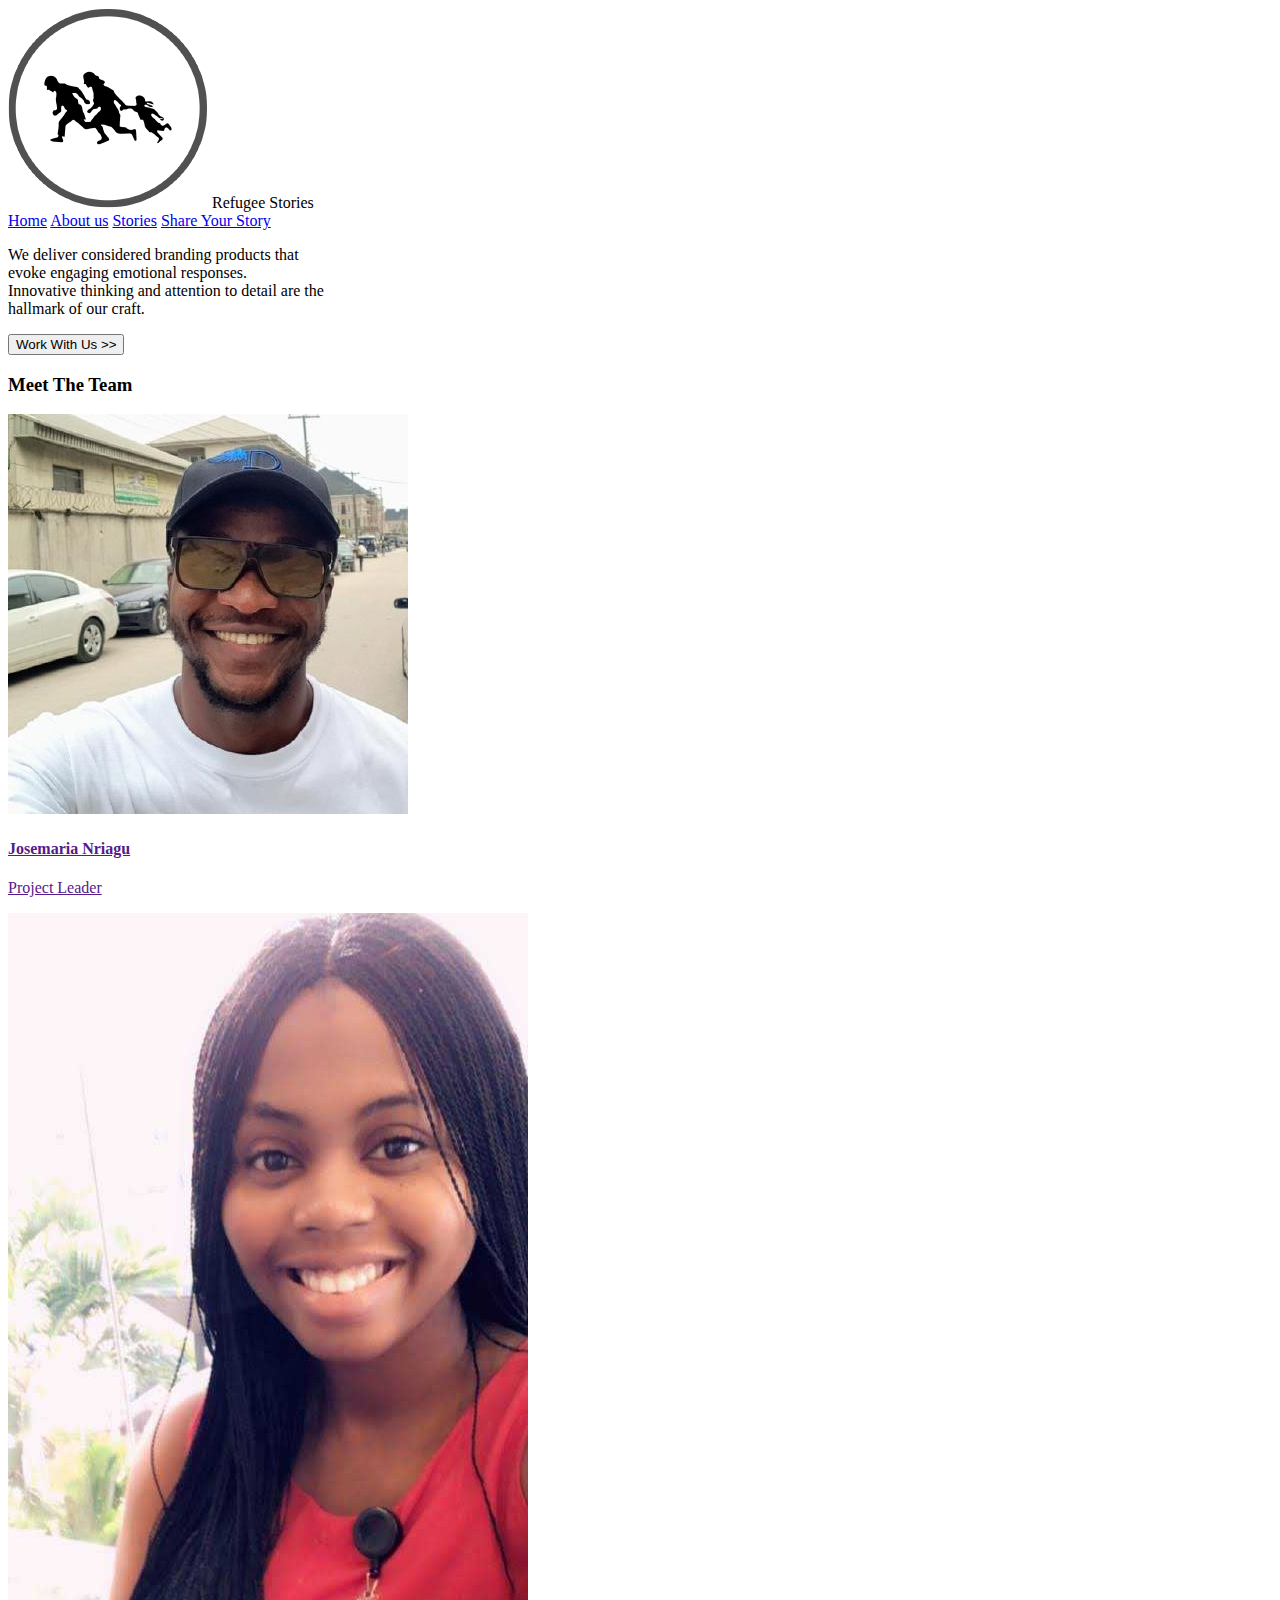
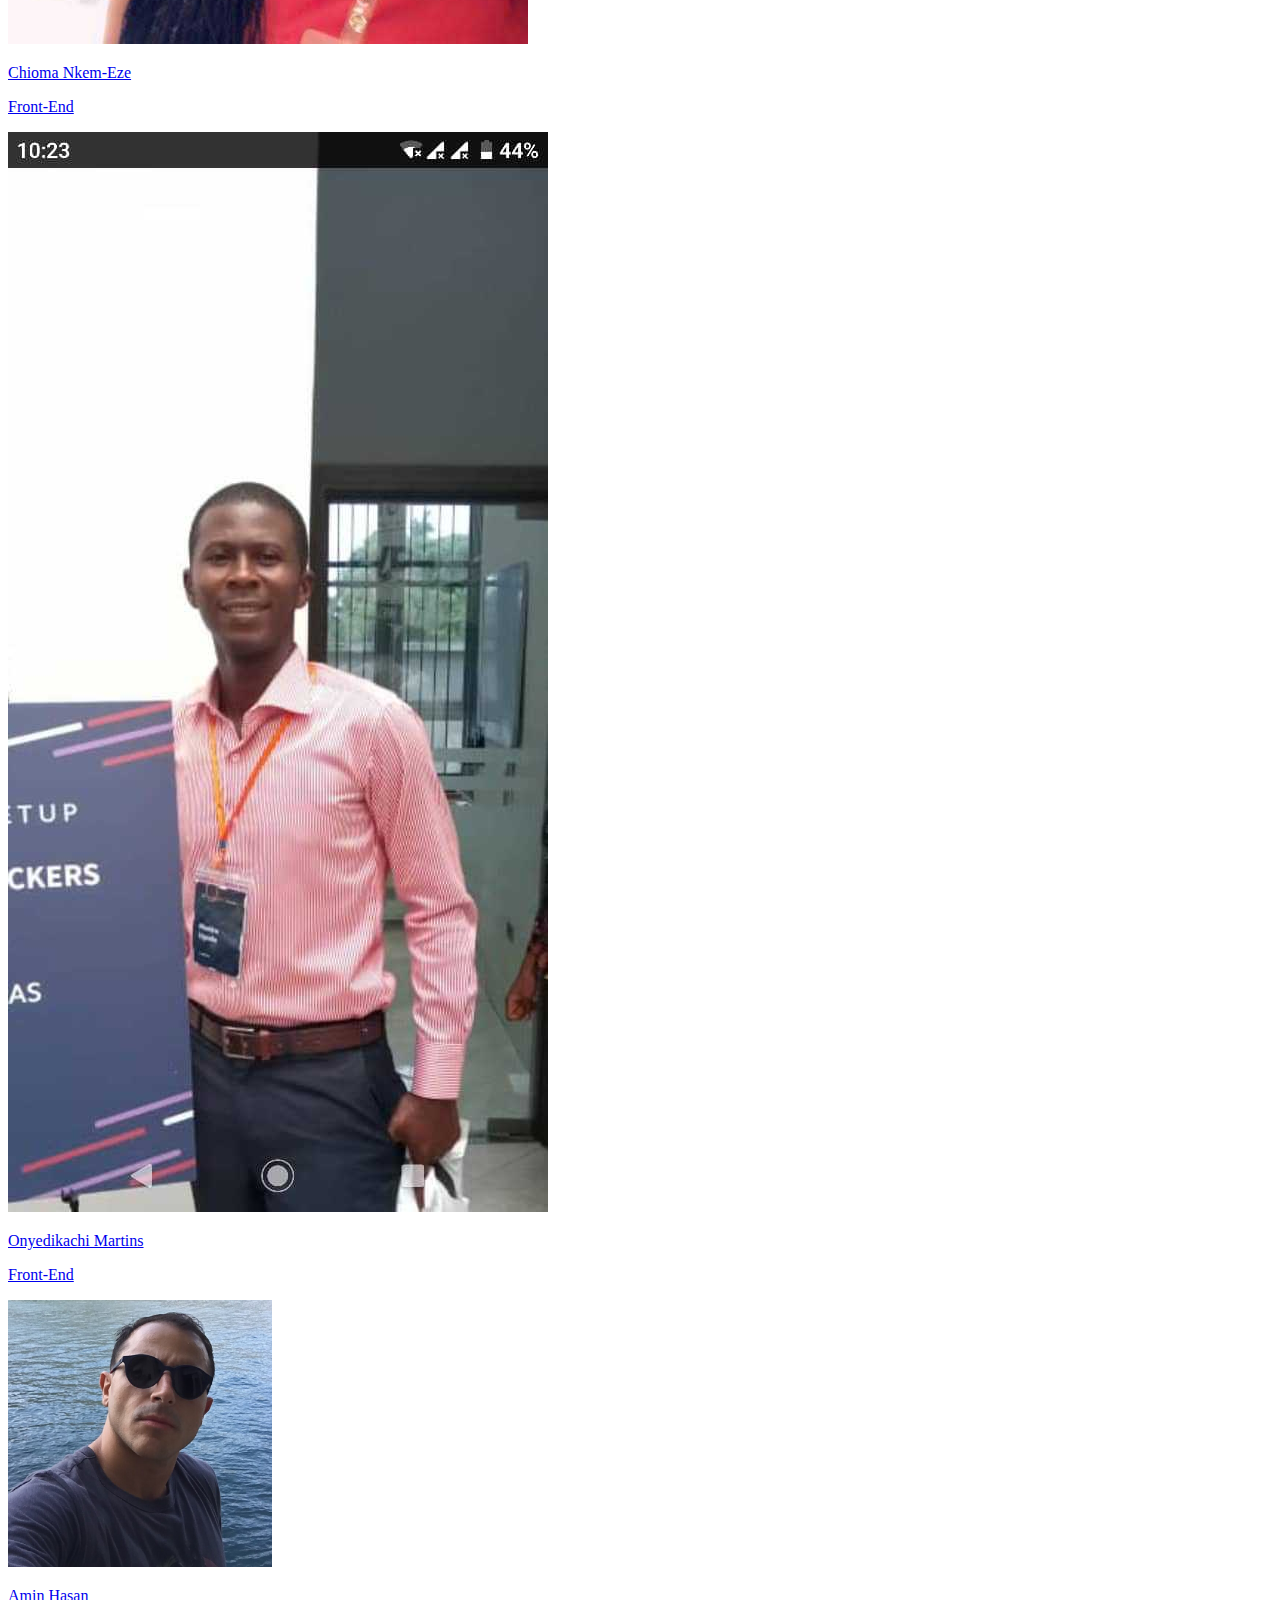
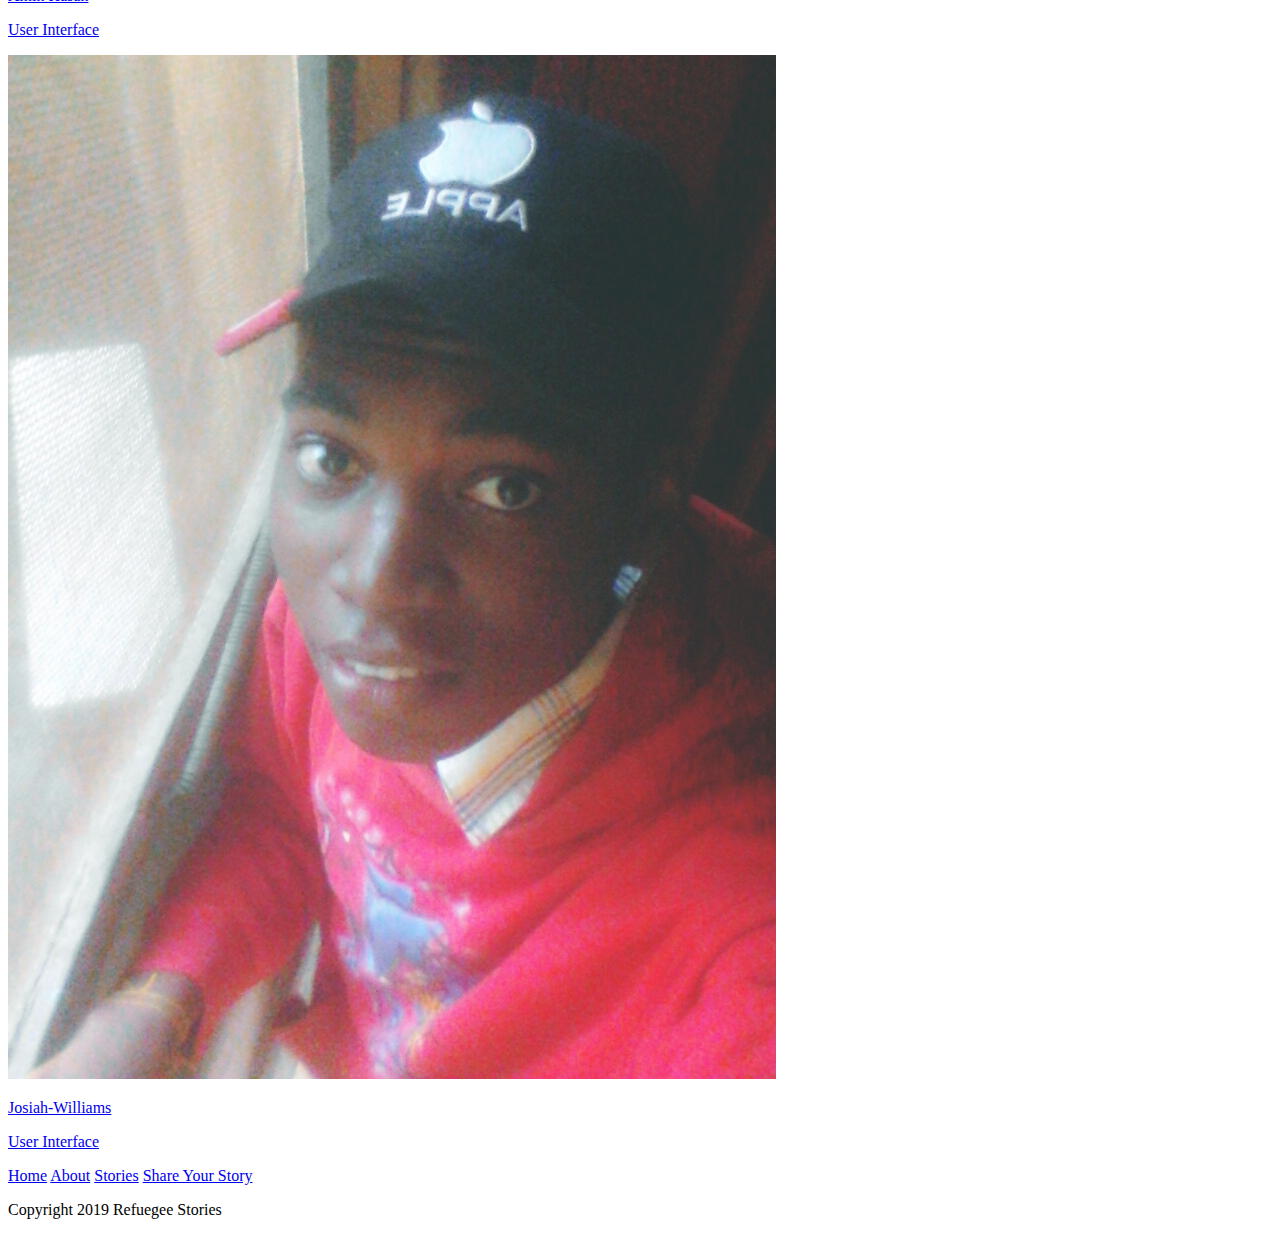
==== commit 9132e894: "Made some changes in the about page" ====
--- a/about.html
+++ b/about.html
@@ -1,133 +1,117 @@
+<!DOCTYPE html>
+<html>
 <head>
-    <meta charset="utf-8">
+    <title>Refugee Stories</title>
+    <link rel="stylesheet" href="./CSS/index.css">
+    <link href="https://fonts.googleapis.com/css?family=Arimo|Lato|Source+Sans+Pro" rel="stylesheet">
     <meta name="viewport" content="width=device-width, initial-scale=1.0">
-    <title>Refugee Stories</title>
-  
-    <link href="https://fonts.googleapis.com/css?family=Permanent+Marker|Ubuntu" rel="stylesheet">
-    <link href="css/index.css" rel="stylesheet">
-  
-    <!--[if lt IE 9]>
-      <script src="https://cdnjs.cloudflare.com/ajax/libs/html5shiv/3.7.3/html5shiv.js"></script>
-    <![endif]-->
-  </head>
-  
-  <body>
-  
-   <!-- navigation code here -->
-   <div class="nav-container">
-    <h1>Refugee Stories</h1>
-    <nav>
-      <a href="index.html">Home</a>
-      <a href="https://refugeestories.now.sh/stories">Stories</a>
-      <a href="about.html">About Us</a>
-      <a href="">Submit Story</a>
-      <a href="">Contact</a>
-      <a href="">Login/SignUp</a>
-    </nav>
-  </div>
-    <div class="container home">
-        <br />
-        <h3>Meet The Team</h3>
-      
-      <section class="walk">
-        <div class="walk-text">
-          <h3>Chioma Nkem-Eze</h3>
-  
-          <p>Bright and Smart. Chioma knows how to boss a team!</p>
-        
-          <p>She's an accomplished Front-End engineer with leadership skills to match.</p>
-        
-          <div class="btn">
-            <a href="https://github.com/ofega">Profile</a>
-          </div>
+    
+
+</head>
+
+<body>
+    <div class="nav-bar">
+                   <div class="container">
+                    <div class="container-left">
+                    <img src="refugeestorieslogo.png" alt="logo">
+                        <span>Refugee Stories</span>
+                     </div>
+            </div>
+     </div>
+    <header>
+    <div class="navigation">
+            <nav class="navBar Container">
+                            <a href="index.html">Home</a>
+                            <a href="about.html">About us</a>
+                            <a href="https://refugee-stories.netlify.com/stories">Stories</a>
+                            <a href="https://refugee-stories.netlify.com/story-form">Share Your Story</a>
+                        </nav>
+                    </div><!--navigation-->              
+    </header>
+    
+    <section class="middle">
+        <div class="headline">
+            <p>We deliver considered branding products that <br>evoke engaging emotional responses. <br>Innovative thinking and attention to detail are the <br>hallmark of our craft.</p>
+            <button class="work">Work With Us >></button>
         </div>
         
-        <div class="walk-img">
-            <img src="img/chioma.jpg" alt="Chioma Nkem-Eze">
+    </section>
+    <h3 class="meet-team">Meet The Team</h3>
+    <section class="team">
+        <div class="teammate">
+            <div class="img">
+            <img src="49484425 (1).jpg">
+            </div>
         </div>
-  
-      </section>
+            <a href="" class="member-card">
+            </div>
+            <div class="member-info">
+                <p class="name"><h4>Josemaria Nriagu</h4></p>
+                <p class="position">Project Leader</p>
+            </div>
+        </a>
+        <div class="teammate">
+                    <div class="img">
+                    <img src="20191023_092706.jpg">
+                    </div>
+        </div>
+        <a href="https://github.com/ofega" class="member-card">
+            </div>
+            <div class="member-info">
+                <p class="name">Chioma Nkem-Eze</p>
+                <p class="position">Front-End</p>
+            </div>
+        </a>
+        <div class="teammate">
+                <div class="img">
+                <img src="IMG-20191023-WA0000.jpg">
+                </div>
+        </div>
+        <a href="https://github.com/Martins-O-U" class="member-card">
+                </div>
+                <div class="member-info">
+                    <p class="name">Onyedikachi Martins</p>
+                    <p class="position">Front-End</p>
+                </div>
+        </a>
+        <div class="teammate">
+                <div class="img">
+                <img src="Screen Shot 2019-10-23 at 09.05.39.png">
+                </div>
+        </div>
+        <a href="https://github.com/Mellownightpirate" class="member-card">
+                </div>
+                <div class="member-info">
+                    <p class="name">Amin Hasan</p>
+                    <p class="position">User Interface</p>
+                </div>
+        </a>
+        <div class="teammate">
+                <div class="img">
+              <img src="ice_2019-07-01-12-03-30-612.jpg">
+                </div>
+                </div>
+               <div class="member-info">
+        <a href="https://github.com/Josiah-williams" class="member-card">
+                </div>
+                <div class="member-info">
+                    <p class="name">Josiah-Williams</p>
+                    <p class="position">User Interface</p>
+                </div>
+        </a>
+        
+    </section> <!--team-->
+    
 
-      <section class="walk">
-            <div class="walk-text">
-              <h3>Onyedikachi Martins</h3>
-      
-              <p>Quiet genius. Has all the knowldge of front-end engineering at the touch of a finger.</p>
-            
-              <p>Prefers to demonstrate ability than to talk about it.</p>
-            
-              <div class="btn">
-                <a href="https://github.com/Martins-O-U">Profile</a>
-              </div>
-            </div>
-            
-            <div class="walk-img">
-                <img src="img/martins.jpg" alt="Onyedikachi Martins">
-            </div>
-      
-          </section>
-
-          <section class="walk">
-                <div class="walk-text">
-                  <h3>Josiah Williams</h3>
-          
-                  <p>The life of the party! Josiah knows how to keep spirits high with his excellent suggestions and teamwork.</p>
-                
-                  <p>Loves a good landing page.</p>
-                
-                  <div class="btn">
-                    <a href="https://github.com/josiah-williams">Profile</a>
-                  </div>
-                </div>
-                
-                <div class="walk-img">
-                    <img src="img/josiah.jpg" alt="Josiah Williams">
-                </div>
-          
-              </section>
-
-              <section class="walk">
-                    <div class="walk-text">
-                      <h3>Amin Hasan</h3>
-              
-                      <p>Our marketing expert and nominated demo presenter.</p>
-                    
-                      <p>They think he's good at presenting but let's find out if we get funded.</p>
-                    
-                      <div class="btn">
-                        <a href="https://github.com/mellownightpirate">Profile</a>
-                      </div>
-                    </div>
-                    
-                    <div class="walk-img">
-                        <img src="img/amin.png" alt="Amin Hasan">
-                    </div>
-              
-                  </section>
-
-                  <section class="walk">
-                        <div class="walk-text">
-                          <h3>Josemaria Nriagu</h3>
-                  
-                          <p>Team Lead. He knows how to guide a project to completion!</p>
-                        
-                          <p>...knows how to dress well too!</p>
-                        
-                          <div class="btn">
-                            <a href="https://github.com/josenriagu">Profile</a>
-                          </div>
-                        </div>
-                        
-                        <div class="walk-img">
-                            <img src="img/jose.jpg" alt="Josemaria Nriagu">
-                        </div>
-                  
-                      </section>
-  
-      <footer>
-        <p>Copyright Refugee Stories 2019</p>
-      </footer>
-  
-    </div>
-  </body>
-  </html>+    <footer>
+        <nav class="bottom-nav">
+            <a href="index.html">Home</a>
+            <a href="about.html">About</a>
+            <a href="https://refugee-stories.netlify.com/stories">Stories</a>
+            <a href="https://refugee-stories.netlify.com/story-form">Share Your Story</a>
+        </nav>
+        <p>Copyright 2019 Refuegee Stories</p>
+    </footer>
+        
+</body>
+</html>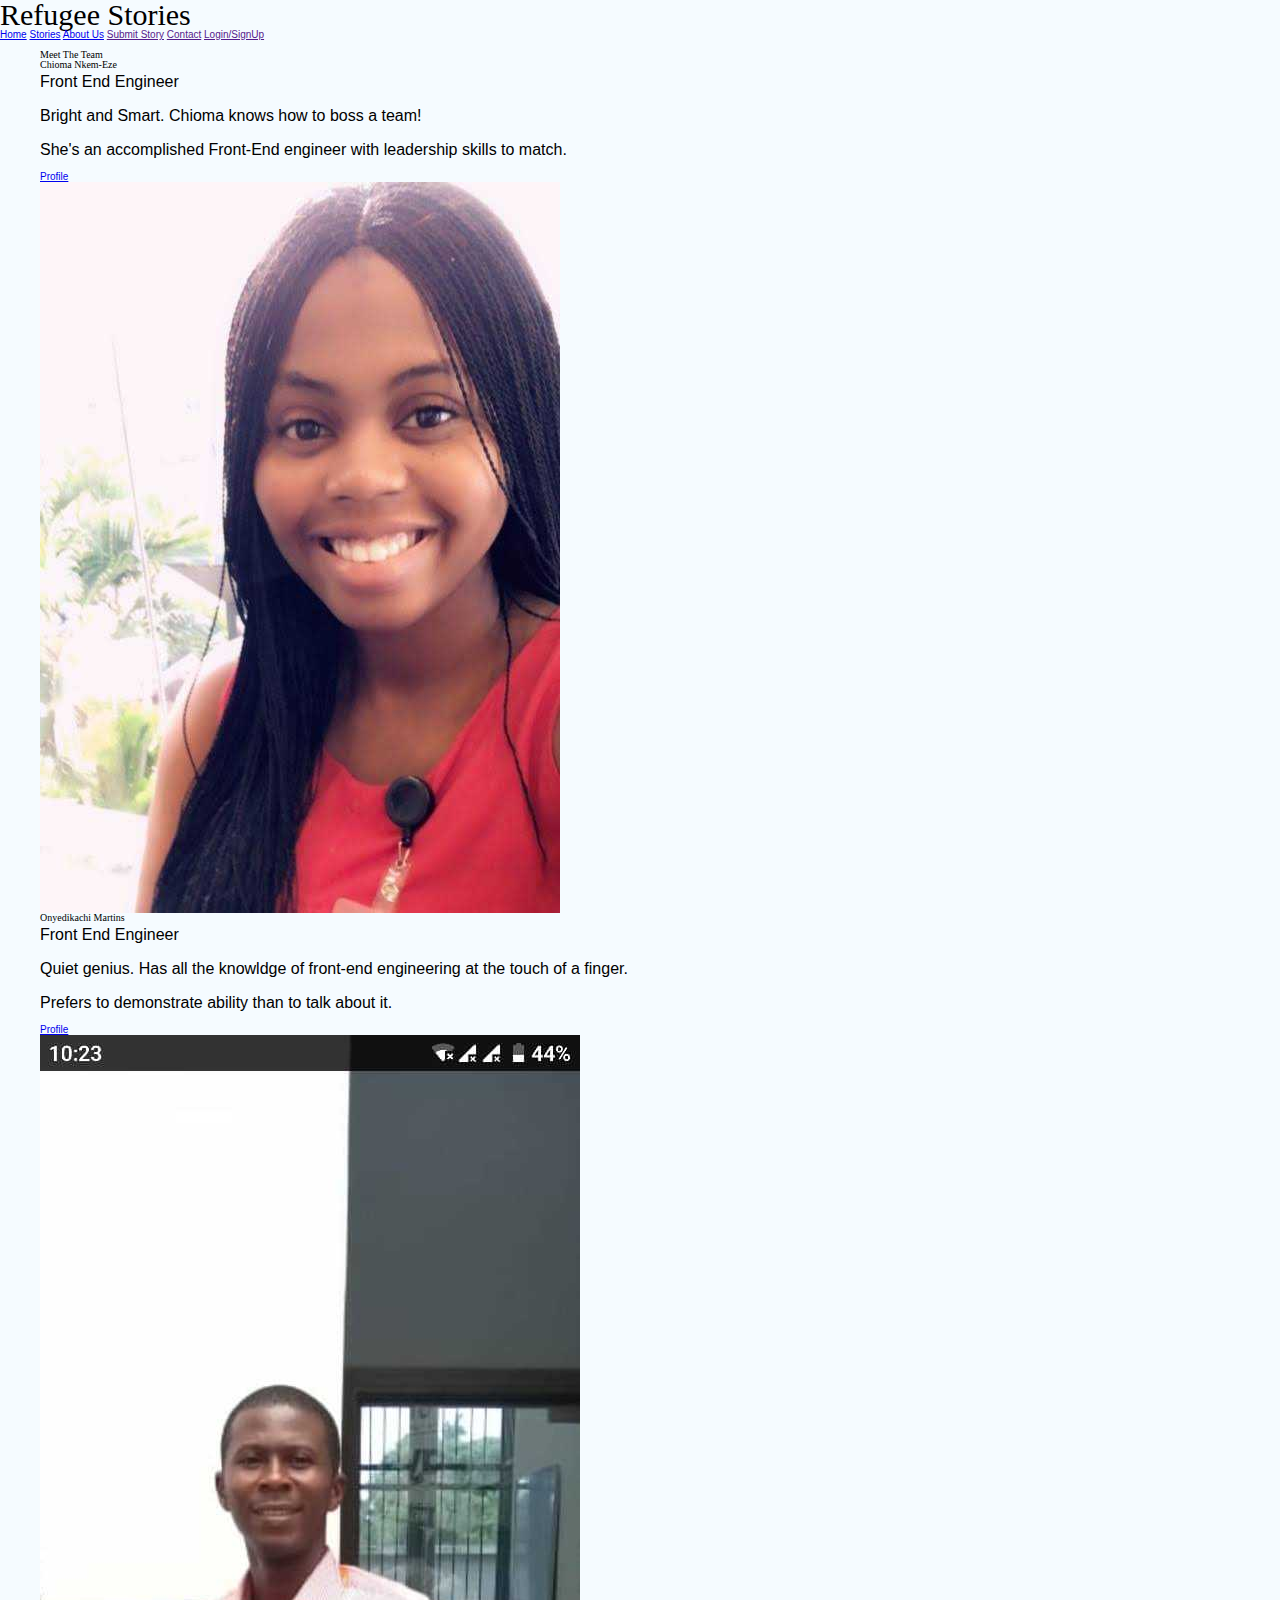
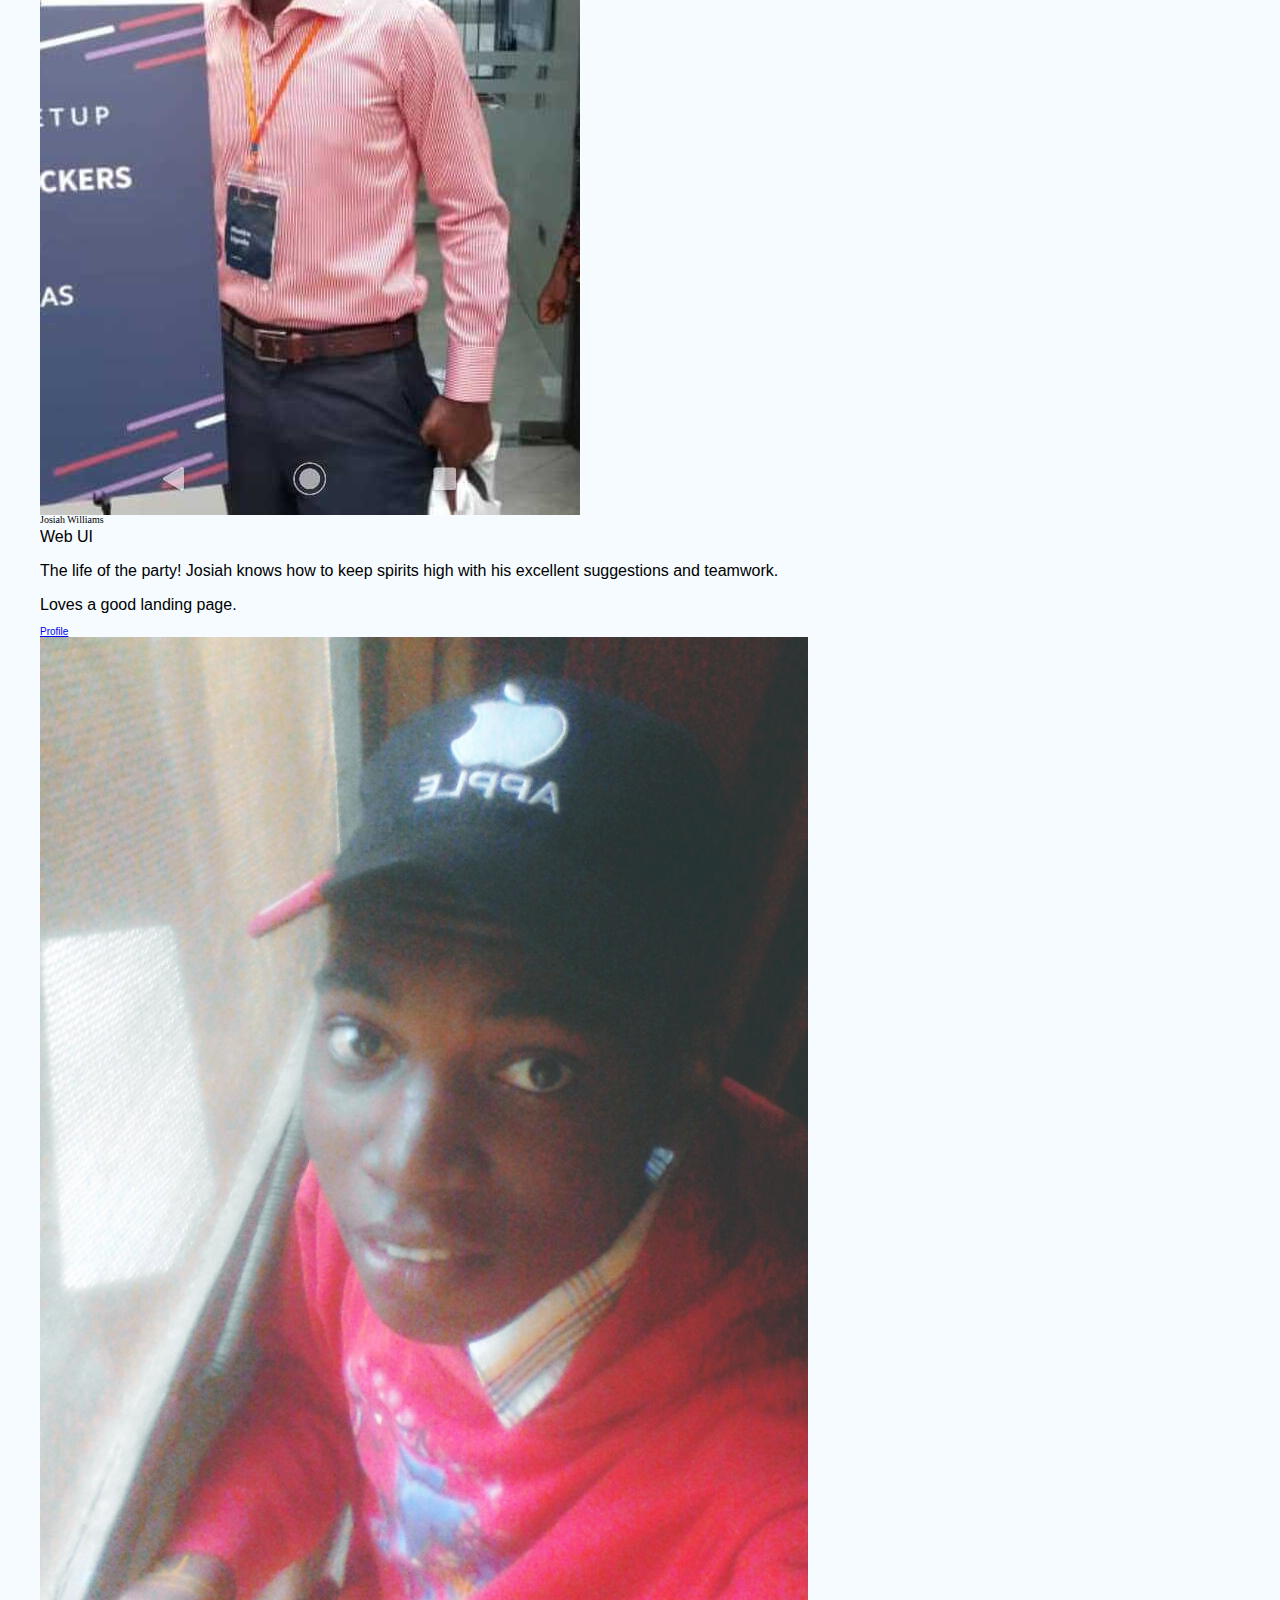
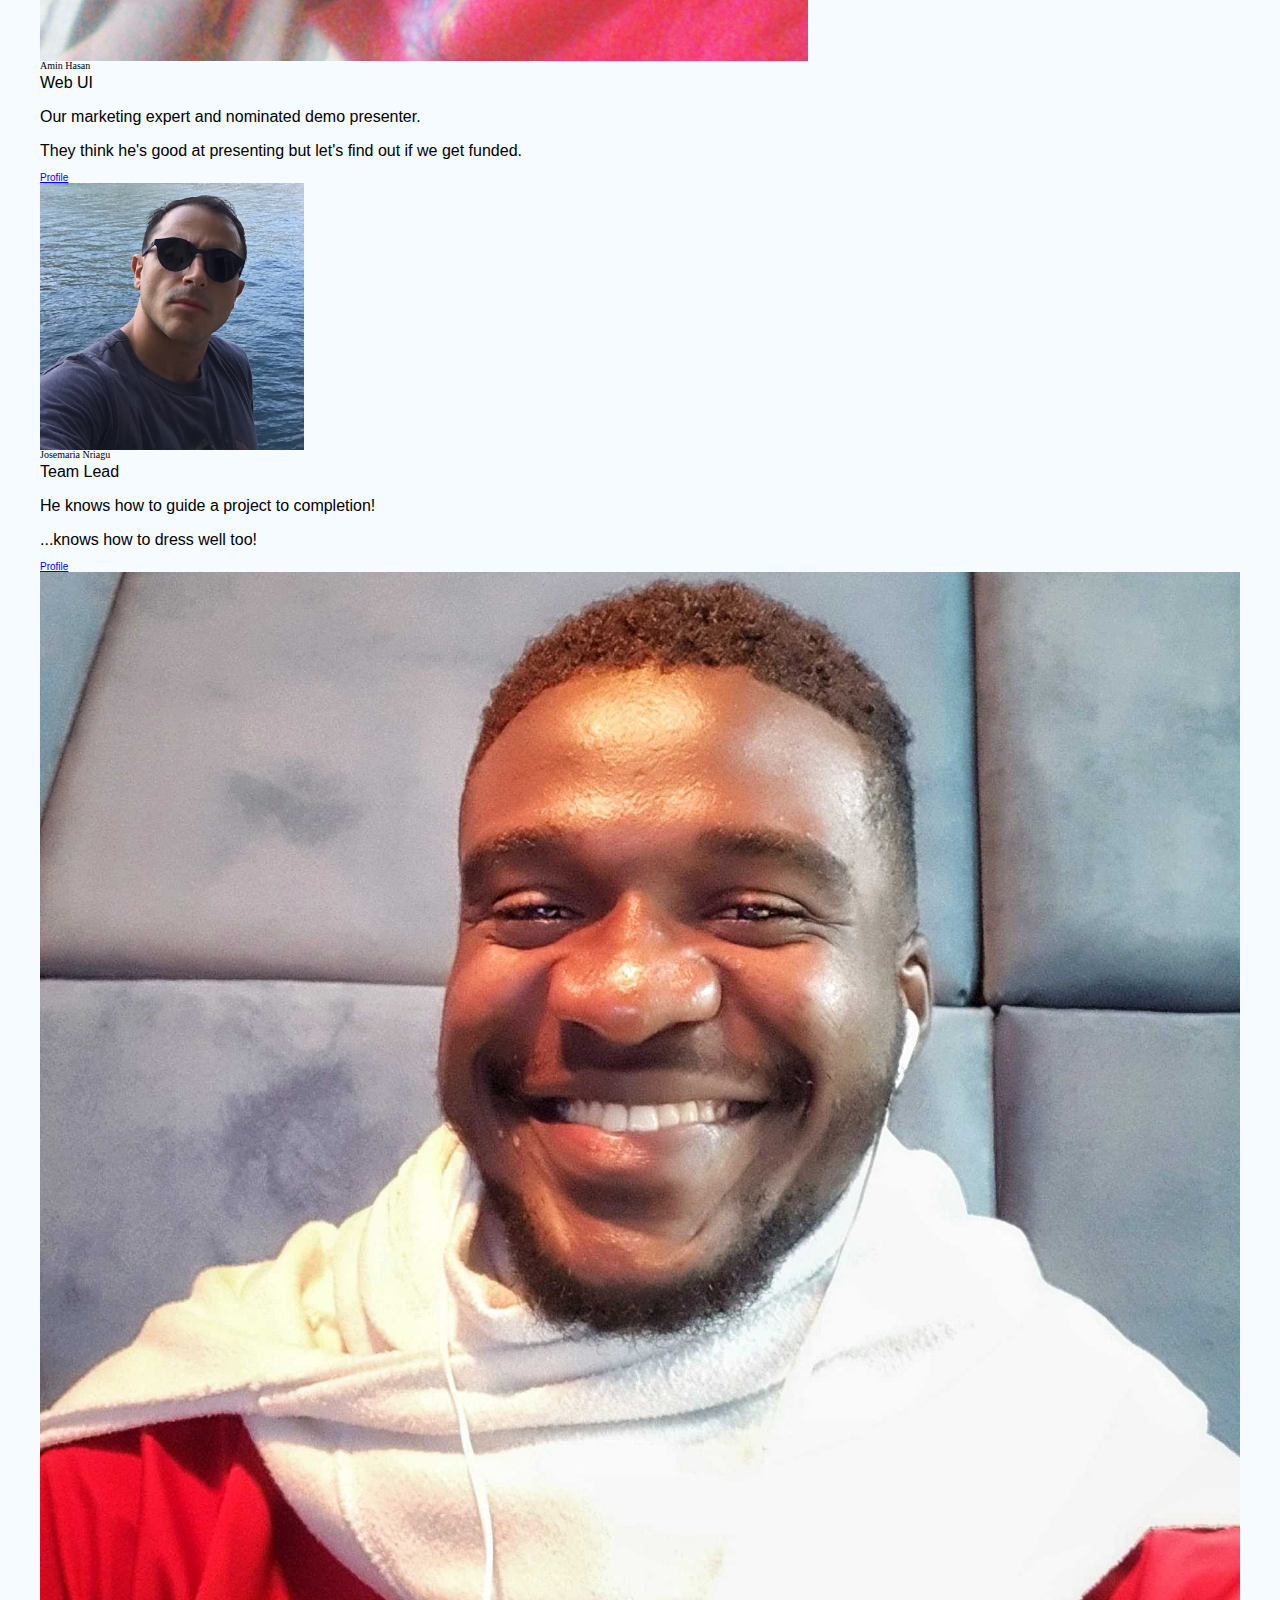
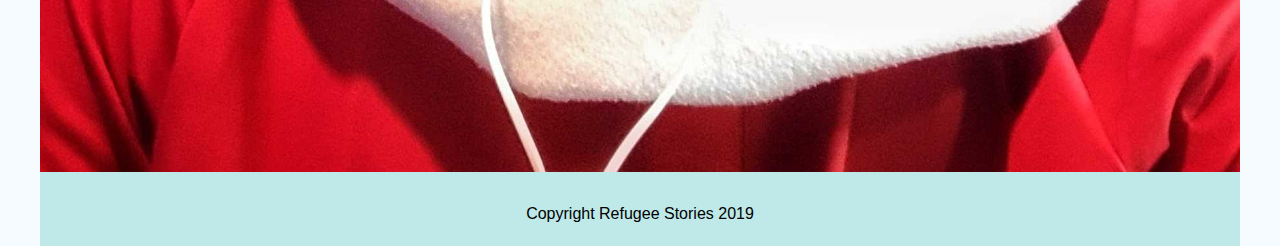
==== commit b4f6313f: "latest version" ====
--- a/about.html
+++ b/about.html
@@ -1,117 +1,143 @@
-<!DOCTYPE html>
-<html>
 <head>
+    <meta charset="utf-8">
+    <meta name="viewport" content="width=device-width, initial-scale=1.0">
     <title>Refugee Stories</title>
-    <link rel="stylesheet" href="./CSS/index.css">
-    <link href="https://fonts.googleapis.com/css?family=Arimo|Lato|Source+Sans+Pro" rel="stylesheet">
-    <meta name="viewport" content="width=device-width, initial-scale=1.0">
-    
+  
+    <link href="https://fonts.googleapis.com/css?family=Permanent+Marker|Ubuntu" rel="stylesheet">
+    <link href="css/index.css" rel="stylesheet">
+  
+    <!--[if lt IE 9]>
+      <script src="https://cdnjs.cloudflare.com/ajax/libs/html5shiv/3.7.3/html5shiv.js"></script>
+    <![endif]-->
+  </head>
+  
+  <body>
+  
+   <!-- navigation code here -->
+   <div class="nav-container">
+    <h1>Refugee Stories</h1>
+    <nav>
+      <a href="index.html">Home</a>
+      <a href="https://refugeestories.now.sh/stories">Stories</a>
+      <a href="about.html">About Us</a>
+      <a href="">Submit Story</a>
+      <a href="">Contact</a>
+      <a href="">Login/SignUp</a>
+    </nav>
+  </div>
+    <div class="container home">
+        <br />
+        <h3>Meet The Team</h3>
+      
+      <section class="walk">
+        <div class="walk-text">
+          <h3>Chioma Nkem-Eze</h3>
 
-</head>
-
-<body>
-    <div class="nav-bar">
-                   <div class="container">
-                    <div class="container-left">
-                    <img src="refugeestorieslogo.png" alt="logo">
-                        <span>Refugee Stories</span>
-                     </div>
-            </div>
-     </div>
-    <header>
-    <div class="navigation">
-            <nav class="navBar Container">
-                            <a href="index.html">Home</a>
-                            <a href="about.html">About us</a>
-                            <a href="https://refugee-stories.netlify.com/stories">Stories</a>
-                            <a href="https://refugee-stories.netlify.com/story-form">Share Your Story</a>
-                        </nav>
-                    </div><!--navigation-->              
-    </header>
-    
-    <section class="middle">
-        <div class="headline">
-            <p>We deliver considered branding products that <br>evoke engaging emotional responses. <br>Innovative thinking and attention to detail are the <br>hallmark of our craft.</p>
-            <button class="work">Work With Us >></button>
+          <p>Front End Engineer</p>
+  
+          <p>Bright and Smart. Chioma knows how to boss a team!</p>
+        
+          <p>She's an accomplished Front-End engineer with leadership skills to match.</p>
+        
+          <div class="btn">
+            <a href="https://github.com/ofega">Profile</a>
+          </div>
         </div>
         
-    </section>
-    <h3 class="meet-team">Meet The Team</h3>
-    <section class="team">
-        <div class="teammate">
-            <div class="img">
-            <img src="49484425 (1).jpg">
+        <div class="walk-img">
+            <img src="img/chioma.jpg" alt="Chioma Nkem-Eze">
+        </div>
+  
+      </section>
+
+      <section class="walk">
+            <div class="walk-text">
+              <h3>Onyedikachi Martins</h3>
+
+              <p>Front End Engineer</p>
+      
+              <p>Quiet genius. Has all the knowldge of front-end engineering at the touch of a finger.</p>
+            
+              <p>Prefers to demonstrate ability than to talk about it.</p>
+            
+              <div class="btn">
+                <a href="https://github.com/Martins-O-U">Profile</a>
+              </div>
             </div>
-        </div>
-            <a href="" class="member-card">
+            
+            <div class="walk-img">
+                <img src="img/martins.jpg" alt="Onyedikachi Martins">
             </div>
-            <div class="member-info">
-                <p class="name"><h4>Josemaria Nriagu</h4></p>
-                <p class="position">Project Leader</p>
-            </div>
-        </a>
-        <div class="teammate">
-                    <div class="img">
-                    <img src="20191023_092706.jpg">
+      
+          </section>
+
+          <section class="walk">
+                <div class="walk-text">
+                  <h3>Josiah Williams</h3>
+
+                  <p>Web UI</p>
+          
+                  <p>The life of the party! Josiah knows how to keep spirits high with his excellent suggestions and teamwork.</p>
+                
+                  <p>Loves a good landing page.</p>
+                
+                  <div class="btn">
+                    <a href="https://github.com/josiah-williams">Profile</a>
+                  </div>
+                </div>
+                
+                <div class="walk-img">
+                    <img src="img/josiah.jpg" alt="Josiah Williams">
+                </div>
+          
+              </section>
+
+              <section class="walk">
+                    <div class="walk-text">
+                      <h3>Amin Hasan</h3>
+
+                      <p>Web UI</p>
+              
+                      <p>Our marketing expert and nominated demo presenter.</p>
+                    
+                      <p>They think he's good at presenting but let's find out if we get funded.</p>
+                    
+                      <div class="btn">
+                        <a href="https://github.com/mellownightpirate">Profile</a>
+                      </div>
                     </div>
-        </div>
-        <a href="https://github.com/ofega" class="member-card">
-            </div>
-            <div class="member-info">
-                <p class="name">Chioma Nkem-Eze</p>
-                <p class="position">Front-End</p>
-            </div>
-        </a>
-        <div class="teammate">
-                <div class="img">
-                <img src="IMG-20191023-WA0000.jpg">
-                </div>
-        </div>
-        <a href="https://github.com/Martins-O-U" class="member-card">
-                </div>
-                <div class="member-info">
-                    <p class="name">Onyedikachi Martins</p>
-                    <p class="position">Front-End</p>
-                </div>
-        </a>
-        <div class="teammate">
-                <div class="img">
-                <img src="Screen Shot 2019-10-23 at 09.05.39.png">
-                </div>
-        </div>
-        <a href="https://github.com/Mellownightpirate" class="member-card">
-                </div>
-                <div class="member-info">
-                    <p class="name">Amin Hasan</p>
-                    <p class="position">User Interface</p>
-                </div>
-        </a>
-        <div class="teammate">
-                <div class="img">
-              <img src="ice_2019-07-01-12-03-30-612.jpg">
-                </div>
-                </div>
-               <div class="member-info">
-        <a href="https://github.com/Josiah-williams" class="member-card">
-                </div>
-                <div class="member-info">
-                    <p class="name">Josiah-Williams</p>
-                    <p class="position">User Interface</p>
-                </div>
-        </a>
-        
-    </section> <!--team-->
-    
+                    
+                    <div class="walk-img">
+                        <img src="img/amin.png" alt="Amin Hasan">
+                    </div>
+              
+                  </section>
 
-    <footer>
-        <nav class="bottom-nav">
-            <a href="index.html">Home</a>
-            <a href="about.html">About</a>
-            <a href="https://refugee-stories.netlify.com/stories">Stories</a>
-            <a href="https://refugee-stories.netlify.com/story-form">Share Your Story</a>
-        </nav>
-        <p>Copyright 2019 Refuegee Stories</p>
-    </footer>
-        
-</body>
-</html>+                  <section class="walk">
+                        <div class="walk-text">
+                          <h3>Josemaria Nriagu</h3>
+
+                          <p>Team Lead</p>
+                  
+                          <p>He knows how to guide a project to completion!</p>
+                        
+                          <p>...knows how to dress well too!</p>
+                        
+                          <div class="btn">
+                            <a href="https://github.com/josenriagu">Profile</a>
+                          </div>
+                        </div>
+                        
+                        <div class="walk-img">
+                            <img src="img/jose.jpg" alt="Josemaria Nriagu">
+                        </div>
+                  
+                      </section>
+  
+      <footer>
+        <p>Copyright Refugee Stories 2019</p>
+      </footer>
+  
+    </div>
+  </body>
+  </html>--- a/css/index.css
+++ b/css/index.css
@@ -0,0 +1,556 @@
+.width-100 {
+  width: 100%;
+}
+/* http://meyerweb.com/eric/tools/css/reset/ 
+   v2.0 | 20110126
+   License: none (public domain)
+*/
+html,
+body,
+div,
+span,
+applet,
+object,
+iframe,
+h1,
+h2,
+h3,
+h4,
+h5,
+h6,
+p,
+blockquote,
+pre,
+a,
+abbr,
+acronym,
+address,
+big,
+cite,
+code,
+del,
+dfn,
+em,
+img,
+ins,
+kbd,
+q,
+s,
+samp,
+small,
+strike,
+strong,
+sub,
+sup,
+tt,
+var,
+b,
+u,
+i,
+center,
+dl,
+dt,
+dd,
+ol,
+ul,
+li,
+fieldset,
+form,
+label,
+legend,
+table,
+caption,
+tbody,
+tfoot,
+thead,
+tr,
+th,
+td,
+article,
+aside,
+canvas,
+details,
+embed,
+figure,
+figcaption,
+footer,
+header,
+hgroup,
+menu,
+nav,
+output,
+ruby,
+section,
+summary,
+time,
+mark,
+audio,
+video {
+  margin: 0;
+  padding: 0;
+  border: 0;
+  font-size: 100%;
+  font: inherit;
+  vertical-align: baseline;
+}
+/* HTML5 display-role reset for older browsers */
+article,
+aside,
+details,
+figcaption,
+figure,
+footer,
+header,
+hgroup,
+menu,
+nav,
+section {
+  display: block;
+}
+body {
+  line-height: 1;
+}
+ol,
+ul {
+  list-style: none;
+}
+blockquote,
+q {
+  quotes: none;
+}
+blockquote:before,
+blockquote:after,
+q:before,
+q:after {
+  content: '';
+  content: none;
+}
+table {
+  border-collapse: collapse;
+  border-spacing: 0;
+}
+* {
+  box-sizing: border-box;
+}
+html {
+  font-size: 62.5%;
+}
+html,
+body {
+  font-family: 'Roboto', sans-serif;
+  background: #F5FBFF;
+}
+h1,
+h2,
+h3,
+h4,
+h5 {
+  font-family: 'Indie Flower', cursive;
+}
+h1 {
+  font-size: 3rem;
+}
+h2 {
+  font-size: 2.8rem;
+  padding-bottom: 10px;
+}
+h4 {
+  font-size: 2.5rem;
+  padding-bottom: 10px;
+}
+p {
+  line-height: 1.5;
+  font-size: 1.6rem;
+  padding-bottom: 10px;
+}
+img {
+  max-width: 100%;
+  height: auto;
+}
+.container {
+  max-width: 1200px;
+  width: 100%;
+  margin: 0 auto;
+}
+header {
+  height: 130px;
+  background: #345C74;
+  padding-top: 20px;
+}
+@media (max-width: 500px) {
+  header {
+    height: 200px;
+  }
+/* }
+header .main-header {
+  display: flex;
+  justify-content: space-between;
+  align-items: center;
+  padding: 0 10%; */
+}
+/* @media (max-width: 500px) {
+  header .main-header {
+    flex-direction: column;
+  }
+} */
+
+/* header .main-header h1 {
+  line-height: 40px;
+  color: white;  */
+  .nav-bar .container .container-left span {
+    cursor: pointer;
+    margin-right: 25%;
+    margin-right: 15%;
+    font-weight: bold;
+    font-size: large;
+    position:relative;
+    top:20px;
+    left:5px;
+    
+  }
+  .nav-bar .container .container-left img {
+    width: auto;
+    height: 6rem;
+    position:absolute;
+    left:5px;
+    top:0px
+  }
+  .nav-bar .container .container-left p{
+    margin-top:30px;
+  }
+/* header .main-header p {
+  padding-top: 50px;
+  font-size: 1.8rem;
+  color: white; */
+/* }
+@media (max-width: 500px) {
+  header .main-header p {
+    display: none;
+  } */
+
+/* header .main-header .top-button {
+  display: flex;
+  flex-direction: column;
+}
+header .main-header .top-button button:last-child {
+  margin-top: 10px; */
+
+/* header .main-header .top-button .buttons {
+  border-radius: 15px;
+  display: flex;
+  justify-content: center;
+  align-content: center;
+  width: 300px;
+  height: 40px;
+  background-color: #62B6CB;
+  color: white;
+  border: 1px solid black;
+  font-weight: bold;
+  cursor: pointer;
+  font-size: 1.6rem;
+} */
+/* @media (max-width: 500px) {
+  header .main-header .top-button .buttons {
+    width: 100%; */
+  
+/* header .main-header .top-button .buttons:hover {
+  background: white;
+  color: #62B6CB; */
+
+.navigation {
+  height: 60px;
+  display: flex;
+  align-items: center;
+  background: #4E8AAD;
+  margin-bottom:px
+}
+@media (max-width: 500px) {
+  .navigation {
+    height: auto;
+  }
+}
+.navigation .navBar {
+  display: flex;
+  justify-content: space-evenly;
+}
+@media (max-width: 500px) {
+  .navigation .navBar {
+    flex-direction: column;
+  }
+}
+.navigation .navBar a {
+  font-size: 2.5rem;
+  text-decoration: none;
+  font-weight: bold;
+  padding: 15px 0;
+  color: black;
+}
+@media (max-width: 500px) {
+  .navigation .navBar a {
+    text-align: center;
+    border-bottom: 2px solid black;
+  }
+  .navigation .navBar a:first-child {
+    border-top: 2px solid black;
+  }
+}
+.navigation .navBar a:hover {
+  color: white;
+  border-top: 4px solid white;
+}
+@media (max-width: 500px) {
+  .navigation .navBar a:hover {
+    border-top: none;
+  }
+  .navigation .navBar a:hover:first-child {
+    border-top: 2px solid black;
+  }
+}
+.navigation .navBar a:visited {
+  text-decoration: none;
+}
+.carousel {
+  width: 100%;
+  display: flex;
+  justify-content: center;
+  align-items: center;
+  flex-direction: row;
+  height: 500px;
+  position: relative;
+  overflow: hidden;
+}
+.carousel .left-button,
+.carousel .right-button {
+  display: flex;
+  justify-content: center;
+  align-items: none;
+  flex-direction: row;
+  padding-top: 4px;
+  color: white;
+  background-color: gray;
+  font-size: 40px;
+  border-radius: 50%;
+  position: absolute;
+  width: 50px;
+  height: 50px;
+  cursor: pointer;
+}
+.carousel .left-button:hover,
+.carousel .right-button:hover {
+  color: gray;
+  background-color: white;
+  border: 2px solid black;
+}
+.carousel .left-button {
+  top: 50%;
+  left: 25px;
+  transform: translate(0, -50%);
+  padding-right: 5px;
+}
+.carousel .right-button {
+  top: 50%;
+  right: 25px;
+  transform: translate(0, -50%);
+  padding-left: 5px;
+}
+.carousel img {
+  height:400px;
+  width:40%;
+}
+
+.bottom {
+  display: flex;
+  margin-top: 50px;
+  justify-content: space-between;
+}
+@media (max-width: 500px) {
+  .bottom {
+    flex-direction: column;
+    justify-content: center;
+  }
+}
+.bottom .content {
+  width: 30%;
+  margin-bottom: 30px;
+}
+@media (max-width: 500px) {
+  .bottom .content {
+    width: 96%;
+    padding-left: 4%;
+    display: flex;
+    flex-direction: column;
+    justify-content: center;
+  }
+}
+.bottom .content img {
+  border-radius: 15px;
+  margin: 15px 0 30px;
+}
+.bottom .content .buttons {
+  margin: 20px 0;
+  border-radius: 15px;
+  display: flex;
+  justify-content: center;
+  align-content: center;
+  width: 100%;
+  height: 40px;
+  background-color: #62B6CB;
+  color: white;
+  border: 1px solid black;
+  font-weight: bold;
+  cursor: pointer;
+  font-size: 1.6rem;
+}
+@media (max-width: 500px) {
+  .bottom .content .buttons {
+    width: 100%;
+  }
+}
+.bottom .content .buttons:hover {
+  background: white;
+  color: #62B6CB;
+}
+footer {
+  width: auto;
+  height: auto;
+  background-color: #BEE9E8;
+  display: flex;
+  justify-content: center;
+  align-items: center;
+  flex-direction: column;
+}
+footer .bottom-nav {
+  margin-top: 20px;
+  width: 50%;
+  display: flex;
+  justify-content: space-between;
+}
+@media (max-width: 500px) {
+  footer .bottom-nav {
+    flex-direction: column;
+    text-align: center;
+  }
+}
+footer .bottom-nav a {
+  font-size: 1.8rem;
+  text-decoration: none;
+  color: black;
+}
+@media (max-width: 500px) {
+  footer .bottom-nav a {
+    padding: 10px 0;
+  }
+}
+footer .bottom-nav a:hover {
+  color: gray;
+}
+footer p {
+  text-align: center;
+  margin: 30px 0 10px;
+}
+.middle {
+  display: flex;
+  justify-content: center;
+}
+.middle .headline {
+  display: flex;
+  flex-direction: column;
+  justify-content: center;
+  margin-bottom: 30px;
+}
+.middle .headline p {
+  text-align: center;
+  font-family: 'Arimo', sans-serif;
+  font-size: 3rem;
+  font-weight: bold;
+  margin: 150px 0 50px 0;
+}
+.middle .headline .work {
+  border-radius: 50px;
+  width: 200px;
+  height: 50px;
+  background-color: #eeeeee;
+  color: #051da6;
+  border: 1px solid black;
+  font-weight: bold;
+  cursor: pointer;
+  font-size: 2rem;
+  font-family: 'Lato', sans-serif;
+  align-self: center;
+}
+@media (max-width: 500px) {
+  .middle .headline .work {
+    width: 100%;
+  }
+}
+.middle .headline .work:hover {
+  background: #051da6;
+  color: #eeeeee;
+}
+.meet-team {
+  text-align: center;
+  margin: 250px 0 100px 0;
+  font-size: 5rem;
+  font-family: 'Arimo', sans-serif;
+}
+.team {
+  display: flex;
+  flex-wrap: wrap;
+  justify-content: center;
+  height: 100%;
+  margin-bottom: 160px;
+}
+.team .member-card {
+  text-decoration: none;
+  z-index: 99;
+  width: 352px;
+  height: 412px;
+  margin: 20px;
+}
+/* .team .member-card .member-card,
+.team .member-card .axx {
+  width: 352px;
+  height: 412px;
+  display: inline-block; */
+/* }
+.team .member-card .axx {
+  background-image: url('../assets/patern.png');
+  position: absolute;
+  background-size: 100%;
+  cursor: pointer; */
+
+/* .team .member-card .axx:hover {
+  opacity: 0; */
+
+.team .member-card .member-info {
+  position: relative;
+  text-align: center;
+  height: 100%;
+  width: auto;
+  height: auto;
+  display: flex;
+  flex-direction: column;
+  align-items: flex-start;
+  padding-left: 20px;
+}
+.team .member-card .member-info .name {
+  font-size: 2.1rem;
+  font-weight: bold;
+  color: #051da6;
+  font-family: 'Source Sans Pro', sans-serif;
+  margin-top:50px;
+}
+.team .member-card .member-info .position {
+  font-family: 'Source Sans Pro', sans-serif;
+  color: black;
+  font-size: 1.8rem;
+  font-weight: bold;
+}
+.team .teammate .img {
+  height: 200px;
+}
+.team .teammate .img img {
+  width: 200px;
+  border-radius: 50%;
+}
+
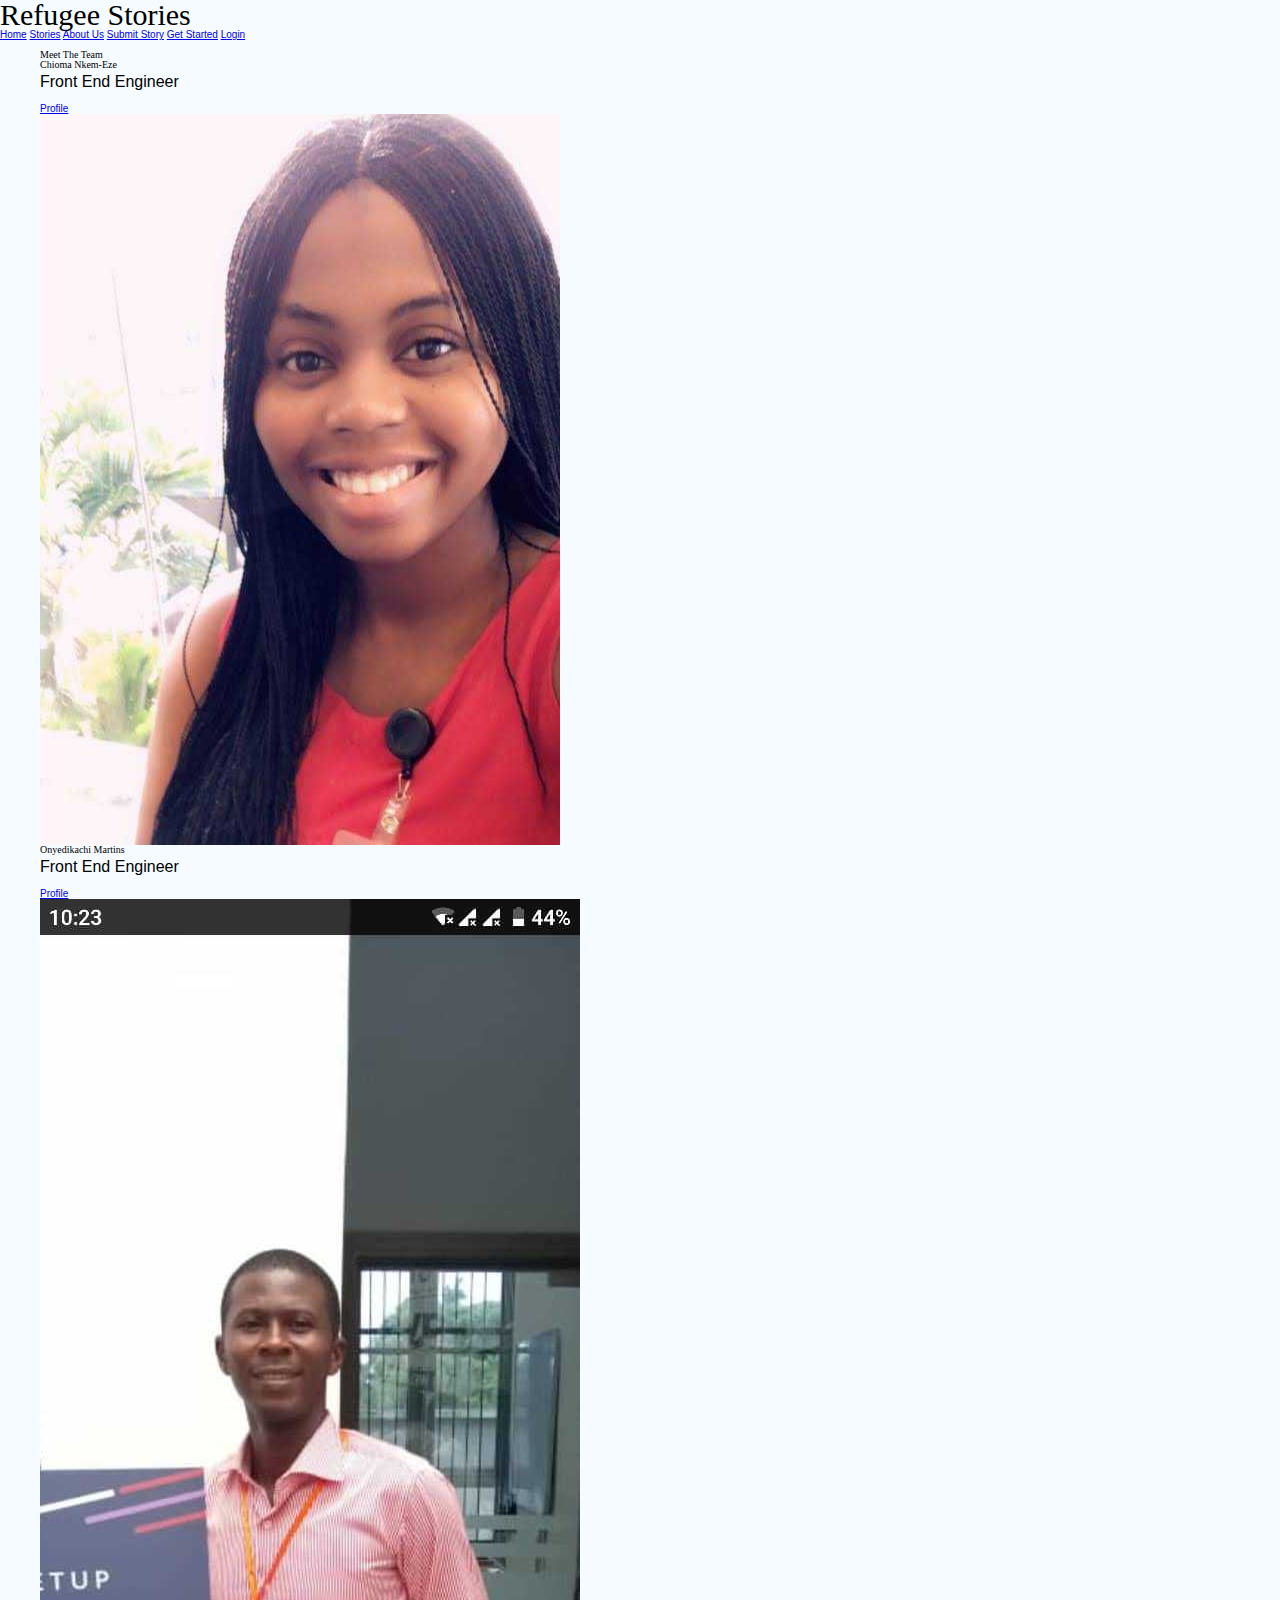
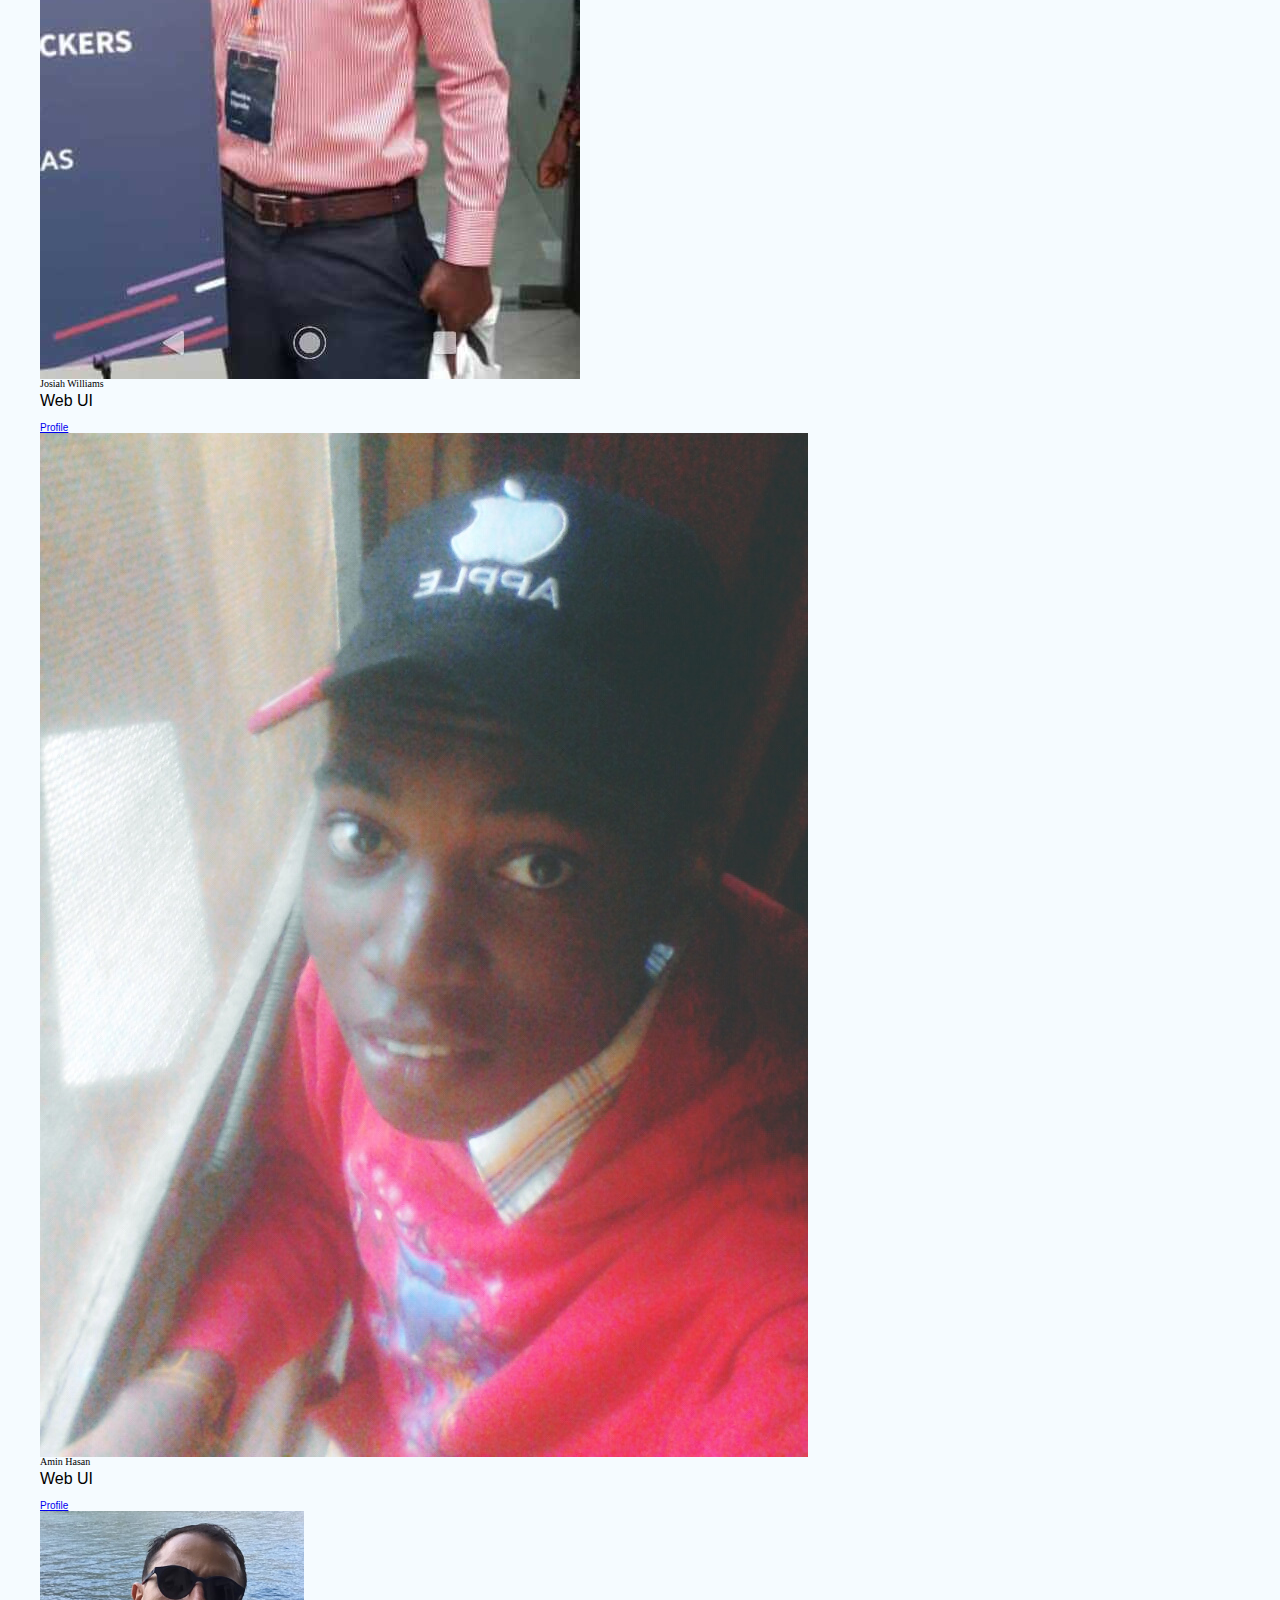
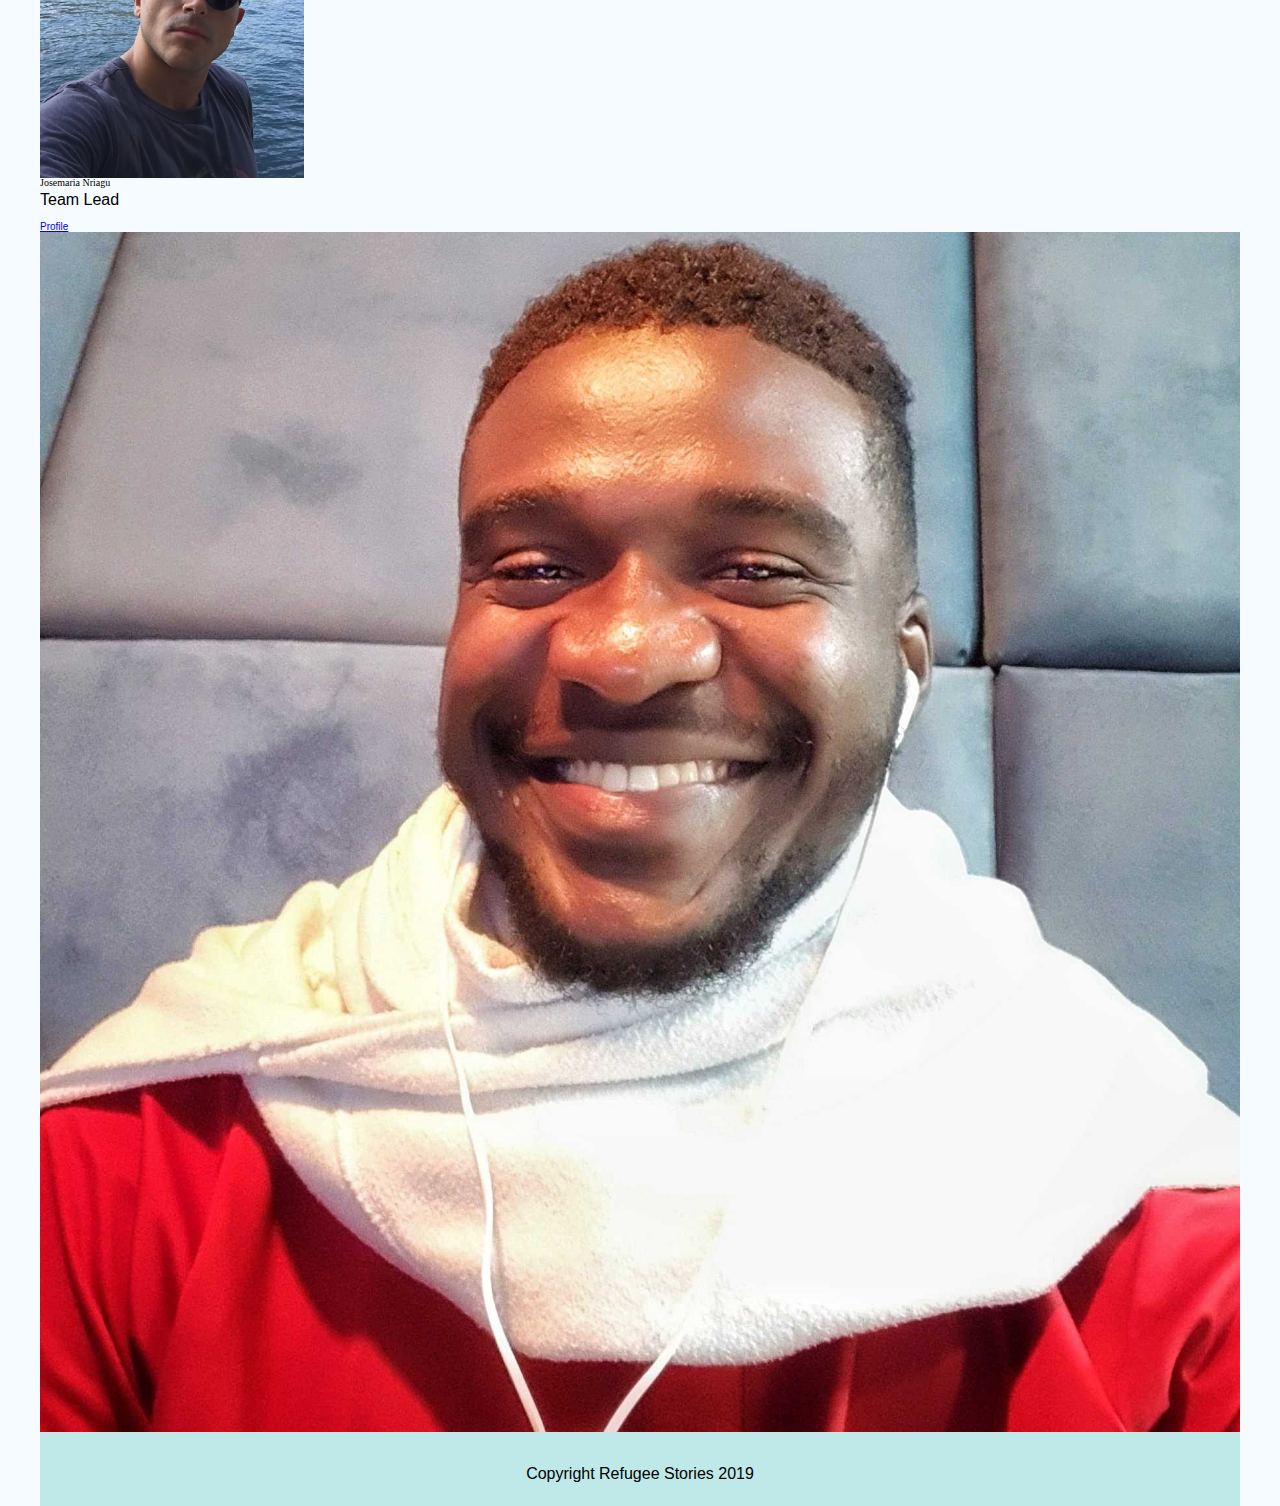
==== commit 488114cc: "latest v" ====
--- a/about.html
+++ b/about.html
@@ -17,12 +17,12 @@
    <div class="nav-container">
     <h1>Refugee Stories</h1>
     <nav>
-      <a href="index.html">Home</a>
-      <a href="https://refugeestories.now.sh/stories">Stories</a>
+      <a href="landing1.bwrefugeestories.now.sh">Home</a>
+      <a href="https://bwrefugeestories.now.sh/stories">Stories</a>
       <a href="about.html">About Us</a>
-      <a href="">Submit Story</a>
-      <a href="">Contact</a>
-      <a href="">Login/SignUp</a>
+      <a href="https://bwrefugeestories.now.sh/submit-story">Submit Story</a>
+      <a href="https://bwrefugeestories.now.sh">Get Started</a>
+      <a href="https://bwrefugeestories.now.sh/login">Login</a>
     </nav>
   </div>
     <div class="container home">
@@ -34,11 +34,7 @@
           <h3>Chioma Nkem-Eze</h3>
 
           <p>Front End Engineer</p>
-  
-          <p>Bright and Smart. Chioma knows how to boss a team!</p>
-        
-          <p>She's an accomplished Front-End engineer with leadership skills to match.</p>
-        
+
           <div class="btn">
             <a href="https://github.com/ofega">Profile</a>
           </div>
@@ -55,10 +51,6 @@
               <h3>Onyedikachi Martins</h3>
 
               <p>Front End Engineer</p>
-      
-              <p>Quiet genius. Has all the knowldge of front-end engineering at the touch of a finger.</p>
-            
-              <p>Prefers to demonstrate ability than to talk about it.</p>
             
               <div class="btn">
                 <a href="https://github.com/Martins-O-U">Profile</a>
@@ -76,10 +68,6 @@
                   <h3>Josiah Williams</h3>
 
                   <p>Web UI</p>
-          
-                  <p>The life of the party! Josiah knows how to keep spirits high with his excellent suggestions and teamwork.</p>
-                
-                  <p>Loves a good landing page.</p>
                 
                   <div class="btn">
                     <a href="https://github.com/josiah-williams">Profile</a>
@@ -97,10 +85,6 @@
                       <h3>Amin Hasan</h3>
 
                       <p>Web UI</p>
-              
-                      <p>Our marketing expert and nominated demo presenter.</p>
-                    
-                      <p>They think he's good at presenting but let's find out if we get funded.</p>
                     
                       <div class="btn">
                         <a href="https://github.com/mellownightpirate">Profile</a>
@@ -118,10 +102,6 @@
                           <h3>Josemaria Nriagu</h3>
 
                           <p>Team Lead</p>
-                  
-                          <p>He knows how to guide a project to completion!</p>
-                        
-                          <p>...knows how to dress well too!</p>
                         
                           <div class="btn">
                             <a href="https://github.com/josenriagu">Profile</a>
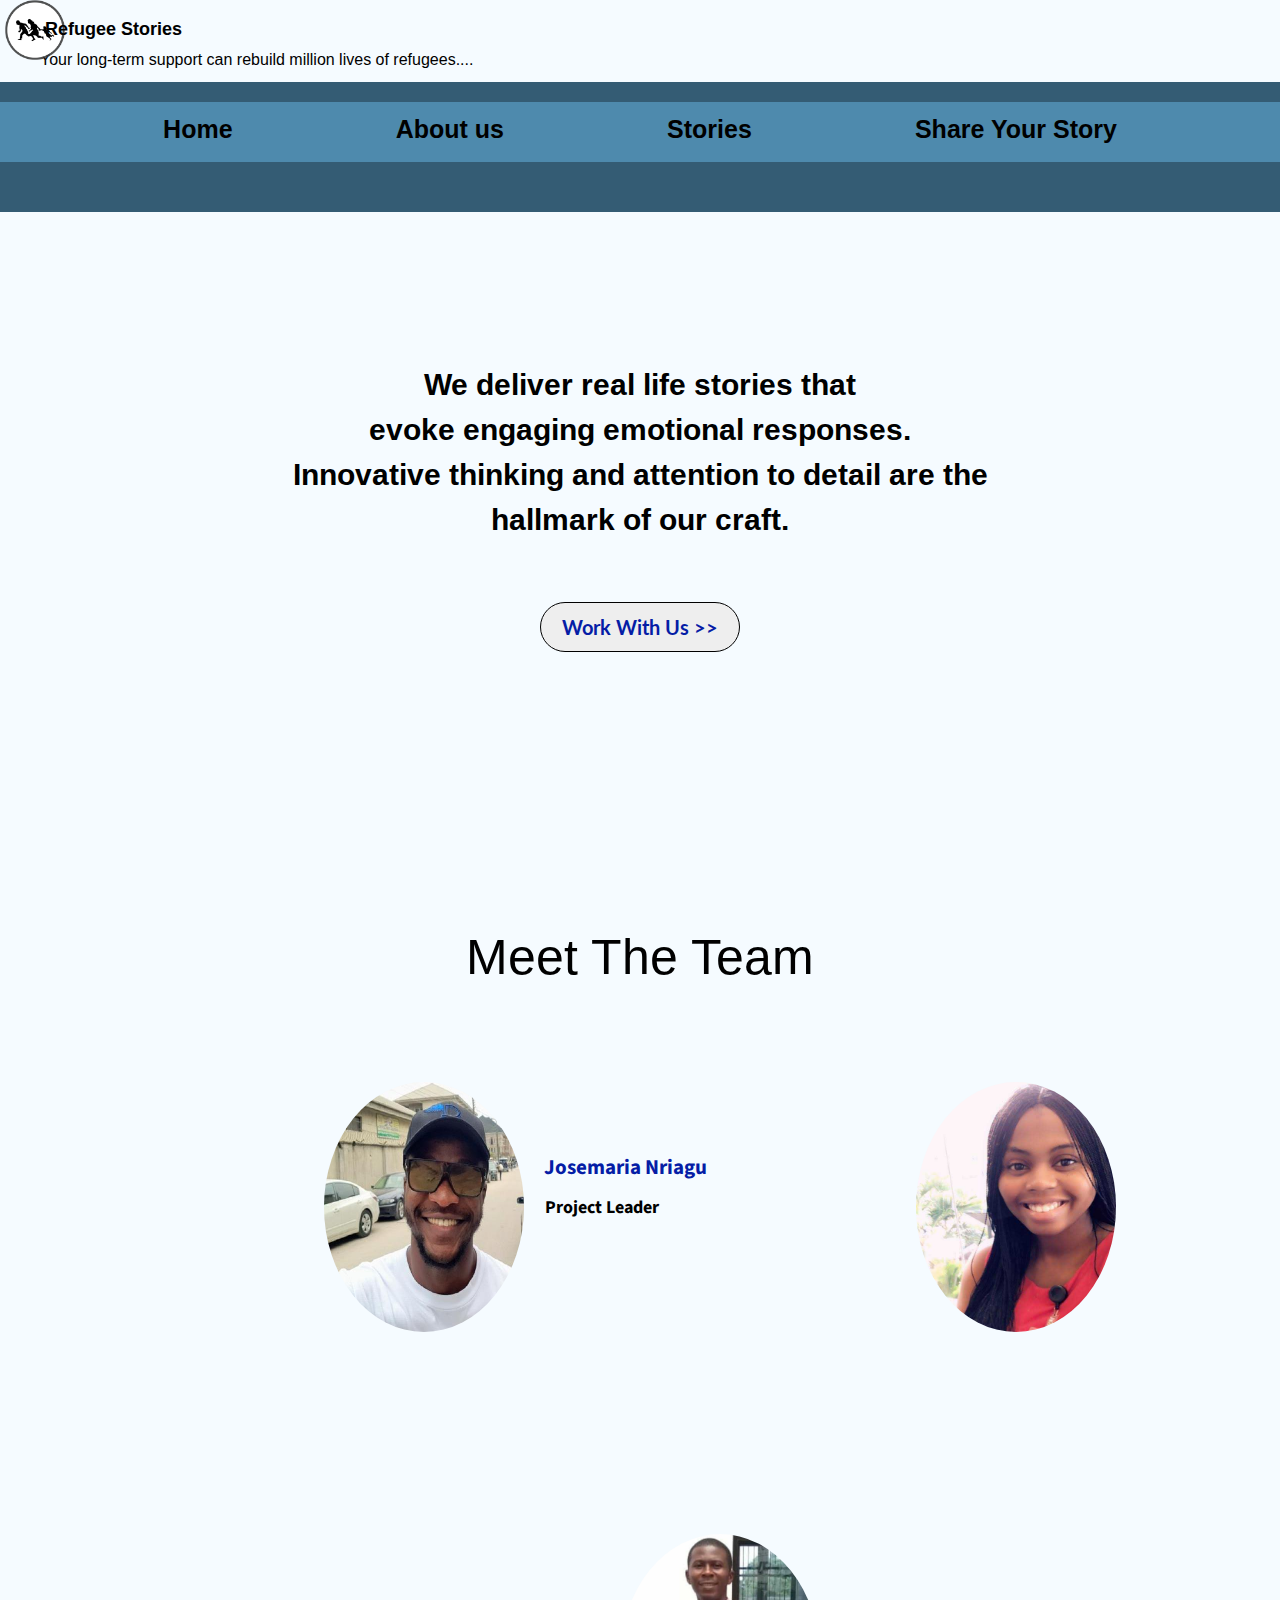
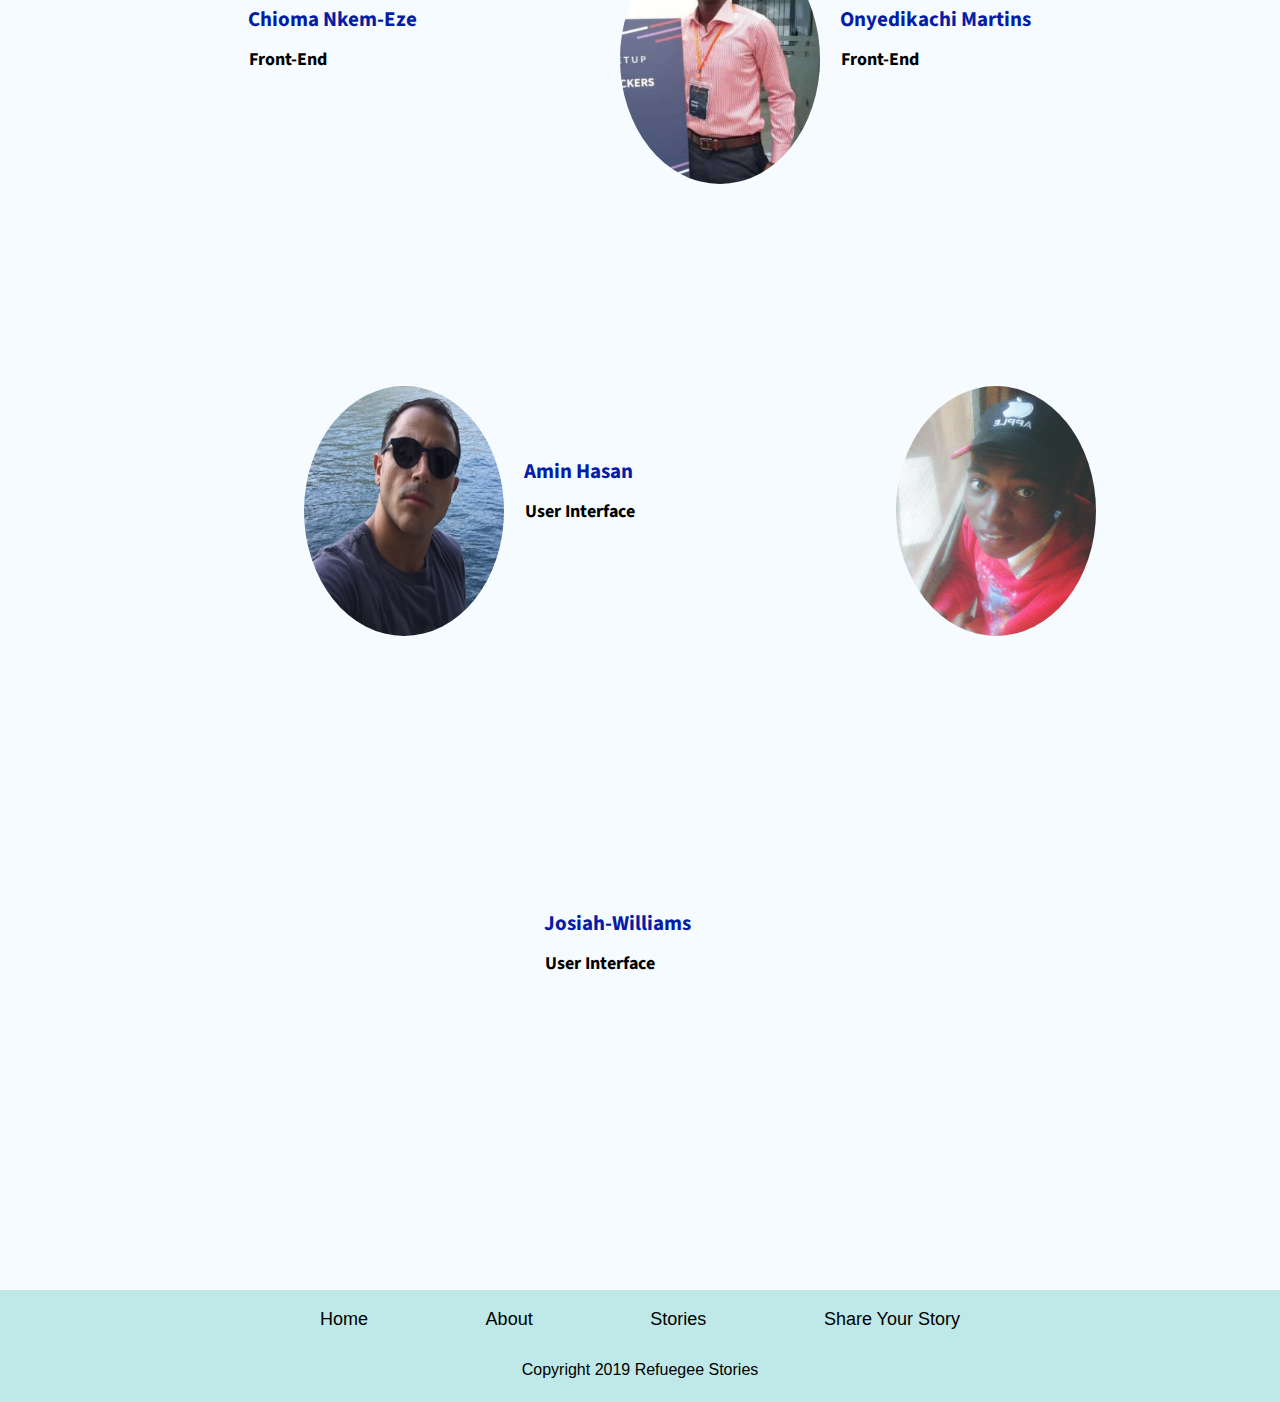
==== commit 3186f141: "Ui clean up" ====
--- a/about.html
+++ b/about.html
@@ -1,123 +1,119 @@
+<!DOCTYPE html>
+<html>
 <head>
-    <meta charset="utf-8">
+    <title>Refugee Stories</title>
+    
+    <link href="https://fonts.googleapis.com/css?family=Arimo|Lato|Source+Sans+Pro" rel="stylesheet">
     <meta name="viewport" content="width=device-width, initial-scale=1.0">
-    <title>Refugee Stories</title>
-  
-    <link href="https://fonts.googleapis.com/css?family=Permanent+Marker|Ubuntu" rel="stylesheet">
-    <link href="css/index.css" rel="stylesheet">
-  
-    <!--[if lt IE 9]>
-      <script src="https://cdnjs.cloudflare.com/ajax/libs/html5shiv/3.7.3/html5shiv.js"></script>
-    <![endif]-->
-  </head>
-  
-  <body>
-  
-   <!-- navigation code here -->
-   <div class="nav-container">
-    <h1>Refugee Stories</h1>
-    <nav>
-      <a href="landing1.bwrefugeestories.now.sh">Home</a>
-      <a href="https://bwrefugeestories.now.sh/stories">Stories</a>
-      <a href="about.html">About Us</a>
-      <a href="https://bwrefugeestories.now.sh/submit-story">Submit Story</a>
-      <a href="https://bwrefugeestories.now.sh">Get Started</a>
-      <a href="https://bwrefugeestories.now.sh/login">Login</a>
-    </nav>
-  </div>
-    <div class="container home">
-        <br />
-        <h3>Meet The Team</h3>
-      
-      <section class="walk">
-        <div class="walk-text">
-          <h3>Chioma Nkem-Eze</h3>
+    <link rel="stylesheet" href="./css/index.css">
+   
 
-          <p>Front End Engineer</p>
+</head>
 
-          <div class="btn">
-            <a href="https://github.com/ofega">Profile</a>
-          </div>
+<body>
+    <div class="nav-bar">
+                   <div class="container">
+                    <div class="container-left">
+                    <img src="refugeestorieslogo.png" alt="logo">
+                        <span>Refugee Stories</span>
+                        <p>Your long-term support can rebuild million lives of refugees....</p> 
+                    </div>
+            </div>
+     </div>
+    <header>
+    <div class="navigation">
+            <nav class="navBar Container">
+                        <a href="index.html">Home</a>
+                        <a href="about.html">About us</a>
+                        <a href="https://refugee-stories.netlify.com/stories">Stories</a>
+                        <a href="https://refugee-stories.netlify.com/story-form">Share Your Story</a>
+                        </nav>
+                    </div><!--navigation-->              
+    </header>
+    
+    <section class="middle">
+        <div class="headline">
+            <p>We deliver real life stories that <br>evoke engaging emotional responses. <br>Innovative thinking and attention to detail are the <br>hallmark of our craft.</p>
+            <button class="work">Work With Us >></button>
         </div>
         
-        <div class="walk-img">
-            <img src="img/chioma.jpg" alt="Chioma Nkem-Eze">
+    </section>
+    <h3 class="meet-team">Meet The Team</h3>
+    <section class="team">
+        <div class="teammate">
+            <div class="img">
+            <img src="49484425 (1).jpg">
+            </div>
         </div>
-  
-      </section>
+            <a href="" class="member-card">
+            </div>
+            <div class="member-info">
+                <p class="name">Josemaria Nriagu</p>
+                <p class="position">Project Leader</p>
+            </div>
+        </a>
+        <div class="teammate">
+                    <div class="img">
+                    <img src="20191023_092706.jpg">
+                    </div>
+        </div>
+        <a href="https://github.com/ofega" class="member-card">
+            </div>
+            <div class="member-info">
+                <p class="name">Chioma Nkem-Eze</p>
+                <p class="position">Front-End</p>
+            </div>
+        </a>
+        <div class="teammate">
+                <div class="img">
+                <img src="IMG-20191023-WA0000.jpg">
+                </div>
+        </div>
+        <a href="https://github.com/Martins-O-U" class="member-card">
+                </div>
+                <div class="member-info">
+                    <p class="name">Onyedikachi Martins</p>
+                    <p class="position">Front-End</p>
+                </div>
+        </a>
+        <div class="teammate">
+                <div class="img">
+                <img src="Screen Shot 2019-10-23 at 09.05.39.png">
+                </div>
+        </div>
+        <a href="https://github.com/Mellownightpirate" class="member-card">
+                </div>
+                <div class="member-info">
+                    <p class="name">Amin Hasan</p>
+                    <p class="position">User Interface</p>
+                </div>
+        </a>
+        <div class="teammate">
+                <div class="img">
+              <img src="ice_2019-07-01-12-03-30-612.jpg">
+                </div>
+                </div>
+               <div class="member-info">
+        <a href="https://github.com/Josiah-williams" class="member-card">
+                </div>
+                <div class="member-info">
+                    <p class="name">Josiah-Williams</p>
+                    <p class="position">User Interface</p>
+                </div>
+        </a>
+        
+    </section> <!--team-->
+    
 
-      <section class="walk">
-            <div class="walk-text">
-              <h3>Onyedikachi Martins</h3>
-
-              <p>Front End Engineer</p>
-            
-              <div class="btn">
-                <a href="https://github.com/Martins-O-U">Profile</a>
-              </div>
-            </div>
-            
-            <div class="walk-img">
-                <img src="img/martins.jpg" alt="Onyedikachi Martins">
-            </div>
-      
-          </section>
-
-          <section class="walk">
-                <div class="walk-text">
-                  <h3>Josiah Williams</h3>
-
-                  <p>Web UI</p>
-                
-                  <div class="btn">
-                    <a href="https://github.com/josiah-williams">Profile</a>
-                  </div>
-                </div>
-                
-                <div class="walk-img">
-                    <img src="img/josiah.jpg" alt="Josiah Williams">
-                </div>
-          
-              </section>
-
-              <section class="walk">
-                    <div class="walk-text">
-                      <h3>Amin Hasan</h3>
-
-                      <p>Web UI</p>
-                    
-                      <div class="btn">
-                        <a href="https://github.com/mellownightpirate">Profile</a>
-                      </div>
-                    </div>
-                    
-                    <div class="walk-img">
-                        <img src="img/amin.png" alt="Amin Hasan">
-                    </div>
-              
-                  </section>
-
-                  <section class="walk">
-                        <div class="walk-text">
-                          <h3>Josemaria Nriagu</h3>
-
-                          <p>Team Lead</p>
-                        
-                          <div class="btn">
-                            <a href="https://github.com/josenriagu">Profile</a>
-                          </div>
-                        </div>
-                        
-                        <div class="walk-img">
-                            <img src="img/jose.jpg" alt="Josemaria Nriagu">
-                        </div>
-                  
-                      </section>
-  
-      <footer>
-        <p>Copyright Refugee Stories 2019</p>
-      </footer>
-  
-    </div>
-  </body>
-  </html>+    <footer>
+        <nav class="bottom-nav">
+            <a href="index.html">Home</a>
+            <a href="about.html">About</a>
+            <a href="https://refugee-stories.netlify.com/stories">Stories</a>
+            <a href="https://refugee-stories.netlify.com/story-form">Share Your Story</a>
+        </nav>
+        <p>Copyright 2019 Refuegee Stories</p>
+    </footer>
+        
+</body>
+</html>--- a/css/index.css
+++ b/css/index.css
@@ -2,9 +2,9 @@
   width: 100%;
 }
 /* http://meyerweb.com/eric/tools/css/reset/ 
-   v2.0 | 20110126
-   License: none (public domain)
-*/
+     v2.0 | 20110126
+     License: none (public domain)
+  */
 html,
 body,
 div,
@@ -122,7 +122,7 @@
 blockquote:after,
 q:before,
 q:after {
-  content: '';
+  content: "";
   content: none;
 }
 table {
@@ -137,15 +137,15 @@
 }
 html,
 body {
-  font-family: 'Roboto', sans-serif;
-  background: #F5FBFF;
+  font-family: "Roboto", sans-serif;
+  background: #f5fbff;
 }
 h1,
 h2,
 h3,
 h4,
 h5 {
-  font-family: 'Indie Flower', cursive;
+  font-family: "Indie Flower", cursive;
 }
 h1 {
   font-size: 3rem;
@@ -174,95 +174,66 @@
 }
 header {
   height: 130px;
-  background: #345C74;
+  background: #345c74;
   padding-top: 20px;
 }
 @media (max-width: 500px) {
   header {
     height: 200px;
   }
-/* }
-header .main-header {
-  display: flex;
-  justify-content: space-between;
-  align-items: center;
-  padding: 0 10%; */
+  /* }
+  header .main-header {
+    display: flex;
+    justify-content: space-between;
+    align-items: center;
+    padding: 0 10%; */
 }
 /* @media (max-width: 500px) {
-  header .main-header {
-    flex-direction: column;
-  }
-} */
+    header .main-header {
+      flex-direction: column;
+    }
+  } */
 
 /* header .main-header h1 {
-  line-height: 40px;
-  color: white;  */
+    line-height: 40px;
+    color: white;  */
+.nav-bar .container .container-left span {
+  cursor: pointer;
+  margin-right: 25%;
+  margin-right: 15%;
+  font-weight: bold;
+  font-size: large;
+  position: relative;
+  top: 20px;
+  left: 5px;
+}
+@media (max-width: 500px) {
   .nav-bar .container .container-left span {
-    cursor: pointer;
-    margin-right: 25%;
-    margin-right: 15%;
-    font-weight: bold;
-    font-size: large;
-    position:relative;
-    top:20px;
-    left:5px;
-    
-  }
-  .nav-bar .container .container-left img {
-    width: auto;
-    height: 6rem;
-    position:absolute;
-    left:5px;
-    top:0px
-  }
-  .nav-bar .container .container-left p{
-    margin-top:30px;
-  }
-/* header .main-header p {
-  padding-top: 50px;
-  font-size: 1.8rem;
-  color: white; */
-/* }
-@media (max-width: 500px) {
-  header .main-header p {
-    display: none;
-  } */
-
-/* header .main-header .top-button {
-  display: flex;
-  flex-direction: column;
-}
-header .main-header .top-button button:last-child {
-  margin-top: 10px; */
-
-/* header .main-header .top-button .buttons {
-  border-radius: 15px;
-  display: flex;
-  justify-content: center;
-  align-content: center;
-  width: 300px;
-  height: 40px;
-  background-color: #62B6CB;
-  color: white;
-  border: 1px solid black;
-  font-weight: bold;
-  cursor: pointer;
-  font-size: 1.6rem;
-} */
-/* @media (max-width: 500px) {
-  header .main-header .top-button .buttons {
-    width: 100%; */
-  
-/* header .main-header .top-button .buttons:hover {
-  background: white;
-  color: #62B6CB; */
+    left: 80px;
+  }
+}
+.nav-bar .container .container-left img {
+  width: auto;
+  height: 6rem;
+  position: absolute;
+  left: 5px;
+  top: 0px;
+}
+.nav-bar .container .container-left p {
+  margin-top: 30px;
+}
+@media (max-width: 500px) {
+  .nav-bar .container .container-left p {
+    margin-top: 50px;
+  }
+}
 
 .navigation {
   height: 60px;
-  display: flex;
+  /* display: flex; */
   align-items: center;
-  background: #4E8AAD;
-  margin-bottom:px
+  background: #4e8aad;
+  margin-bottom: px;
 }
 @media (max-width: 500px) {
   .navigation {
@@ -325,7 +296,7 @@
   justify-content: center;
   align-items: none;
   flex-direction: row;
-  padding-top: 4px;
+  padding-top: 5px;
   color: white;
   background-color: gray;
   font-size: 40px;
@@ -354,8 +325,8 @@
   padding-left: 5px;
 }
 .carousel img {
-  height:400px;
-  width:40%;
+  height: 400px;
+  width: 40%;
 }
 
 .bottom {
@@ -370,7 +341,7 @@
   }
 }
 .bottom .content {
-  width: 30%;
+  /* width: 30%; */
   margin-bottom: 30px;
 }
 @media (max-width: 500px) {
@@ -387,14 +358,14 @@
   margin: 15px 0 30px;
 }
 .bottom .content .buttons {
-  margin: 20px 0;
+  margin: 30px 0;
   border-radius: 15px;
-  display: flex;
+  /* display: flex; */
   justify-content: center;
   align-content: center;
   width: 100%;
   height: 40px;
-  background-color: #62B6CB;
+  background-color: #62b6cb;
   color: white;
   border: 1px solid black;
   font-weight: bold;
@@ -408,12 +379,12 @@
 }
 .bottom .content .buttons:hover {
   background: white;
-  color: #62B6CB;
+  color: #62b6cb;
 }
 footer {
   width: auto;
   height: auto;
-  background-color: #BEE9E8;
+  background-color: #bee9e8;
   display: flex;
   justify-content: center;
   align-items: center;
@@ -448,6 +419,8 @@
   text-align: center;
   margin: 30px 0 10px;
 }
+
+
 .middle {
   display: flex;
   justify-content: center;
@@ -460,7 +433,7 @@
 }
 .middle .headline p {
   text-align: center;
-  font-family: 'Arimo', sans-serif;
+  font-family: "Arimo", sans-serif;
   font-size: 3rem;
   font-weight: bold;
   margin: 150px 0 50px 0;
@@ -475,7 +448,7 @@
   font-weight: bold;
   cursor: pointer;
   font-size: 2rem;
-  font-family: 'Lato', sans-serif;
+  font-family: "Lato", sans-serif;
   align-self: center;
 }
 @media (max-width: 500px) {
@@ -491,66 +464,96 @@
   text-align: center;
   margin: 250px 0 100px 0;
   font-size: 5rem;
-  font-family: 'Arimo', sans-serif;
+  font-family: "Arimo", sans-serif;
+}
+@media (max-width: 500px){
+  .meet-team{
+    margin: 100px 0
+  }
 }
 .team {
   display: flex;
   flex-wrap: wrap;
   justify-content: center;
-  height: 100%;
-  margin-bottom: 160px;
+  /* height: 100%; */
+  margin-left: 160px;
+
+}
+@media (max-width: 500px) {
+  .team {
+    justify-content: center;
+    margin-left: auto;
+    flex-direction: column;
+  }
 }
 .team .member-card {
   text-decoration: none;
-  z-index: 99;
+  /* z-index: 99; */
   width: 352px;
   height: 412px;
   margin: 20px;
 }
 /* .team .member-card .member-card,
-.team .member-card .axx {
-  width: 352px;
-  height: 412px;
-  display: inline-block; */
+  .team .member-card .axx {
+    width: 352px;
+    height: 412px;
+    display: inline-block; */
 /* }
-.team .member-card .axx {
-  background-image: url('../assets/patern.png');
-  position: absolute;
-  background-size: 100%;
-  cursor: pointer; */
+  .team .member-card .axx {
+    background-image: url('../assets/patern.png');
+    position: absolute;
+    background-size: 100%;
+    cursor: pointer; */
 
 /* .team .member-card .axx:hover {
-  opacity: 0; */
+    opacity: 0; */
 
 .team .member-card .member-info {
   position: relative;
   text-align: center;
-  height: 100%;
+  /* height: 100%; */
   width: auto;
   height: auto;
   display: flex;
   flex-direction: column;
   align-items: flex-start;
-  padding-left: 20px;
+  /* padding-left: 20px; */
+
 }
 .team .member-card .member-info .name {
   font-size: 2.1rem;
   font-weight: bold;
   color: #051da6;
-  font-family: 'Source Sans Pro', sans-serif;
-  margin-top:50px;
+  font-family: "Source Sans Pro", sans-serif;
+  margin-top: 50px;
+  /* margin-right: 300px; */
+  justify-content: left;
+  align-content: flex-end;
+}
+@media (max-width: 500px){
+  .team .member-card .member-info .name{
+    margin-top:auto;
+    margin-left: 50px;
+
+  }
 }
 .team .member-card .member-info .position {
-  font-family: 'Source Sans Pro', sans-serif;
+  font-family: "Source Sans Pro", sans-serif;
   color: black;
   font-size: 1.8rem;
   font-weight: bold;
-}
-.team .teammate .img {
-  height: 200px;
+  margin-left: 1px;
+}
+@media (max-width: 500px){
+  .team .member-card .member-info .position{
+    margin-left: 50px;
+
+  }
+
 }
 .team .teammate .img img {
   width: 200px;
   border-radius: 50%;
-}
-
+  height: 250px;
+  margin-top: auto;
+}